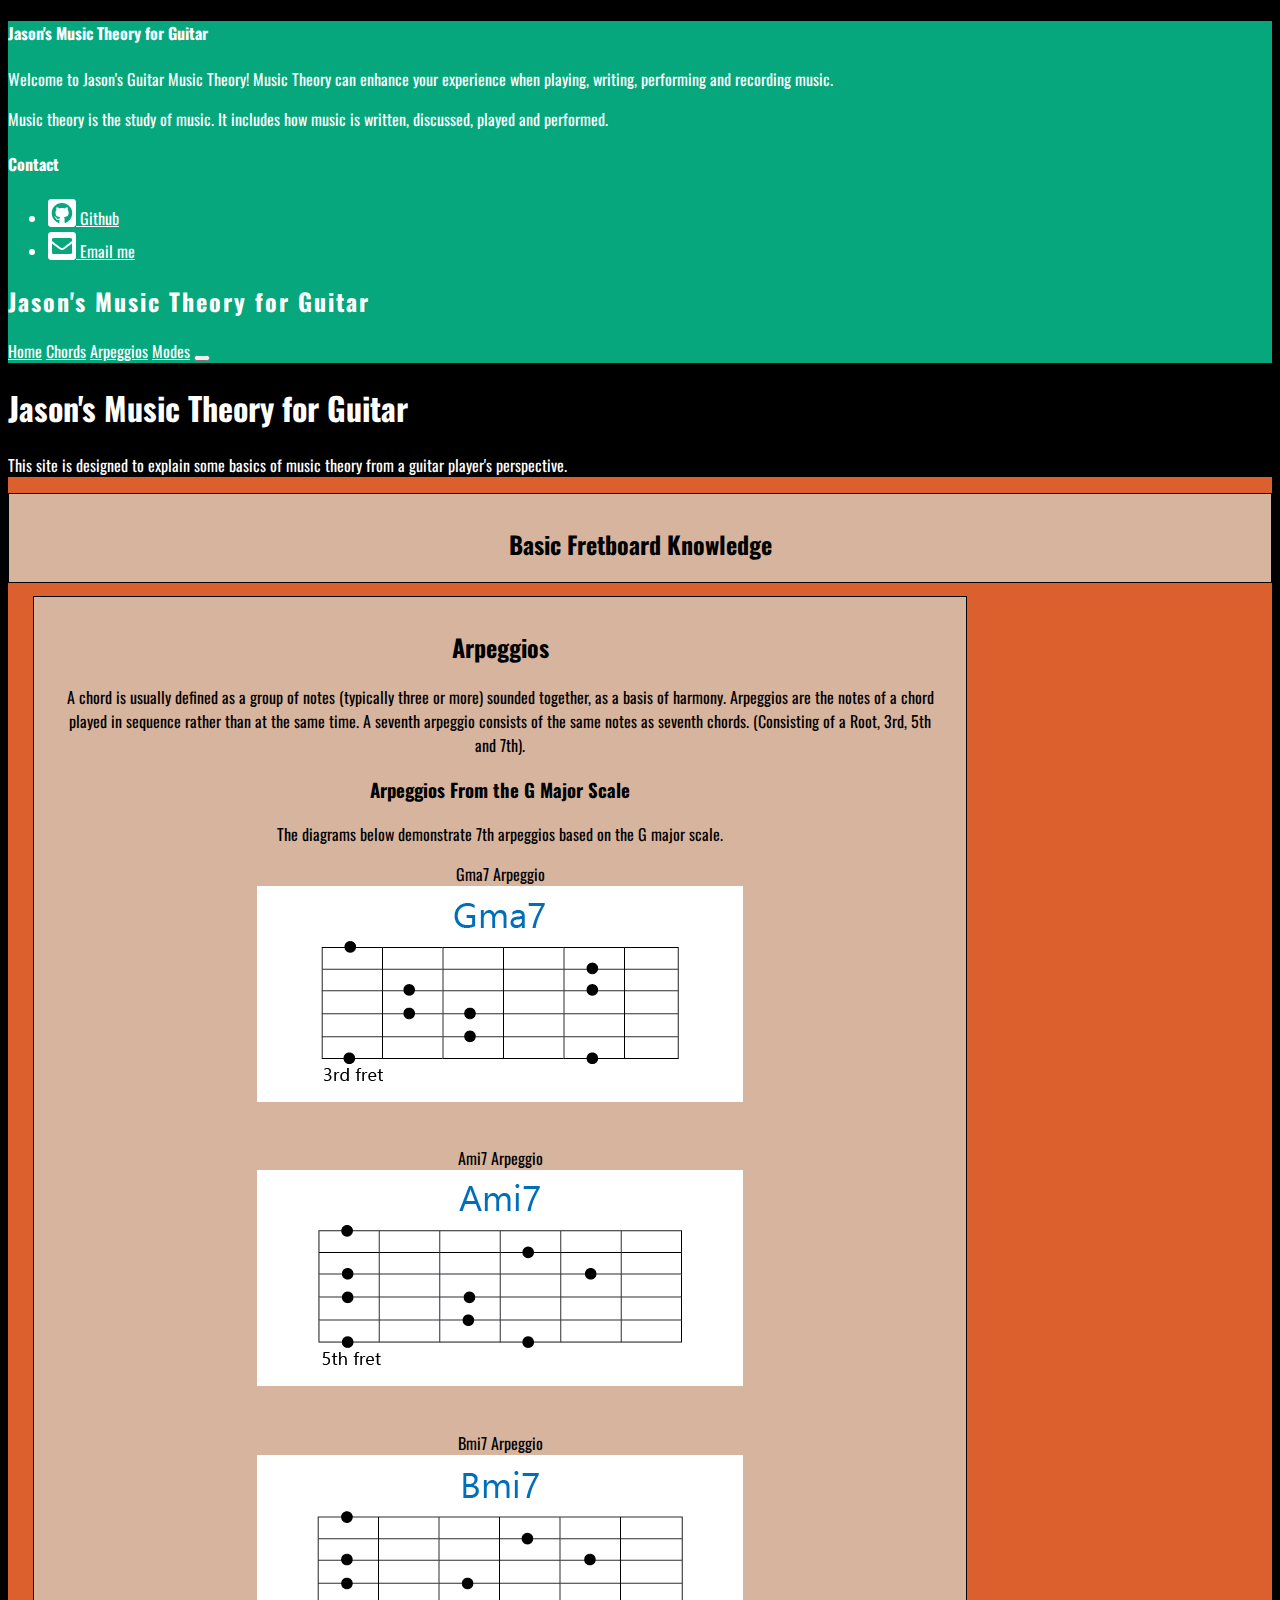
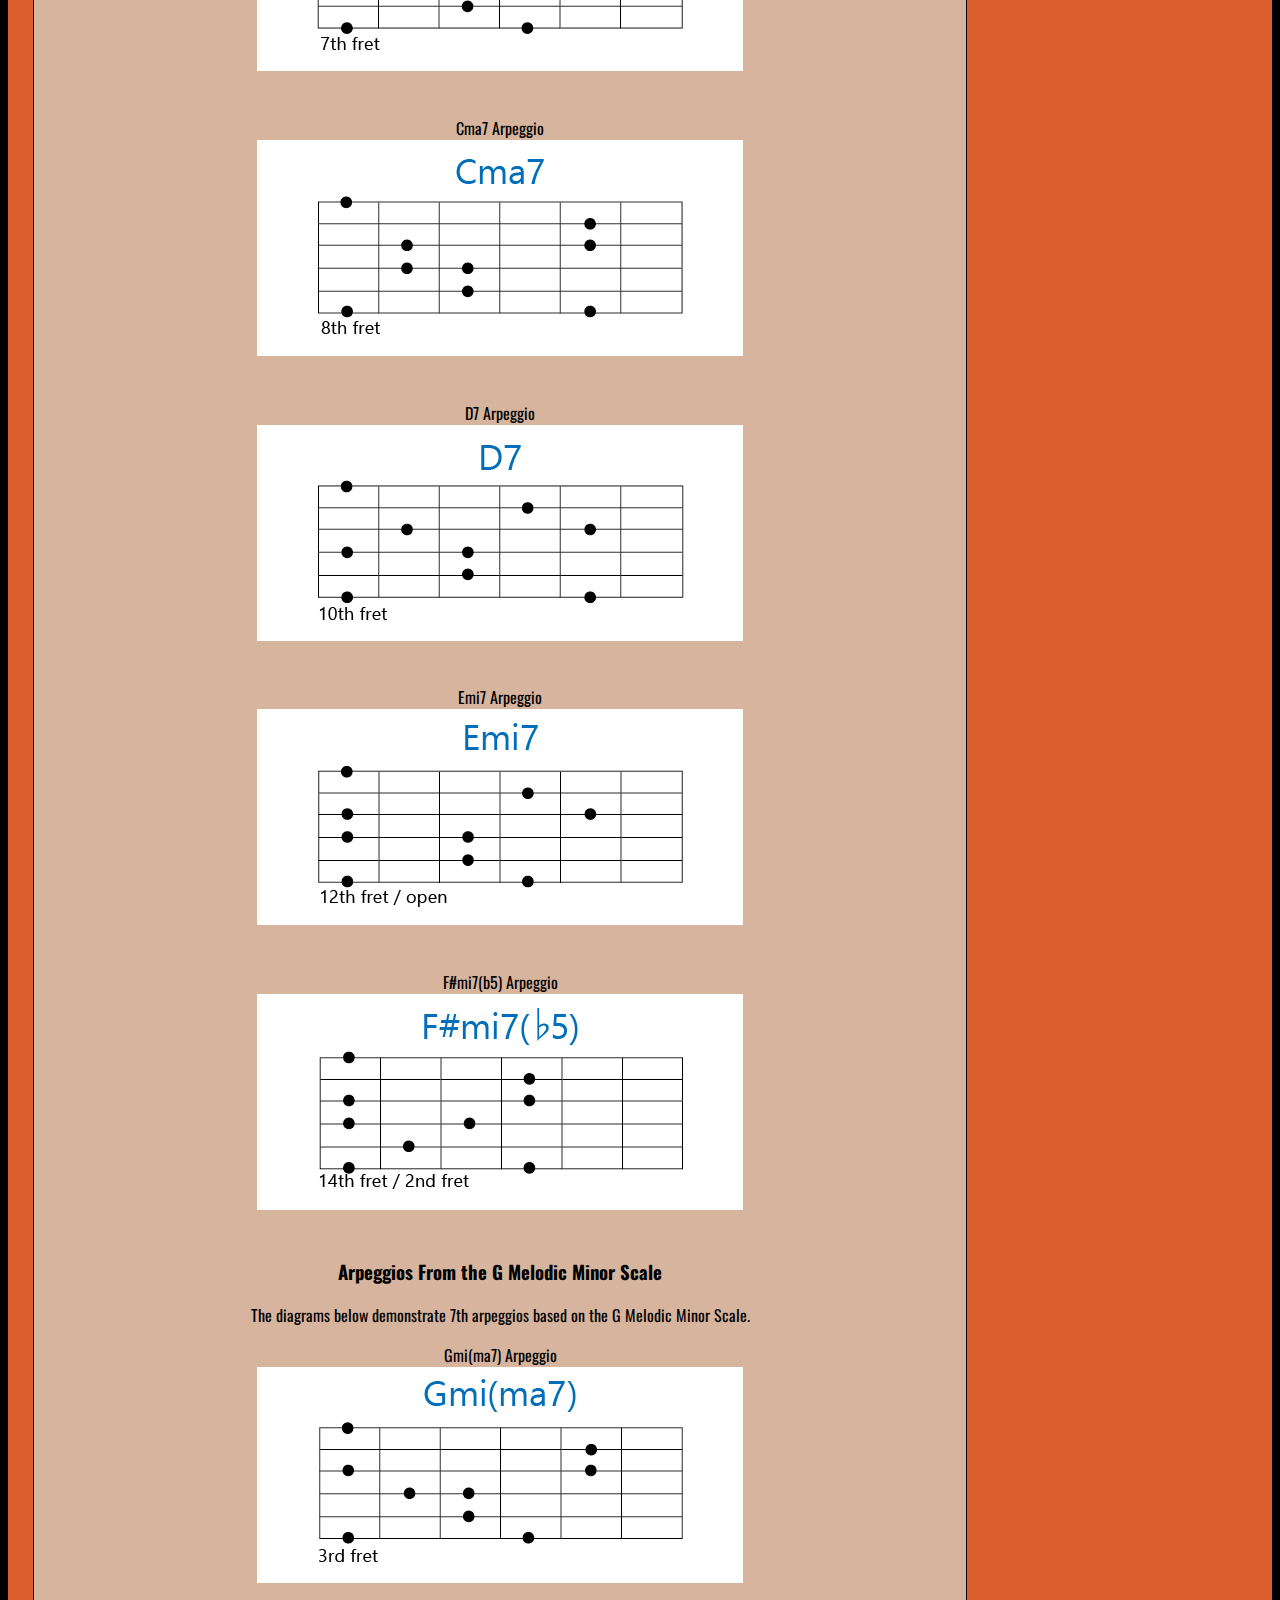
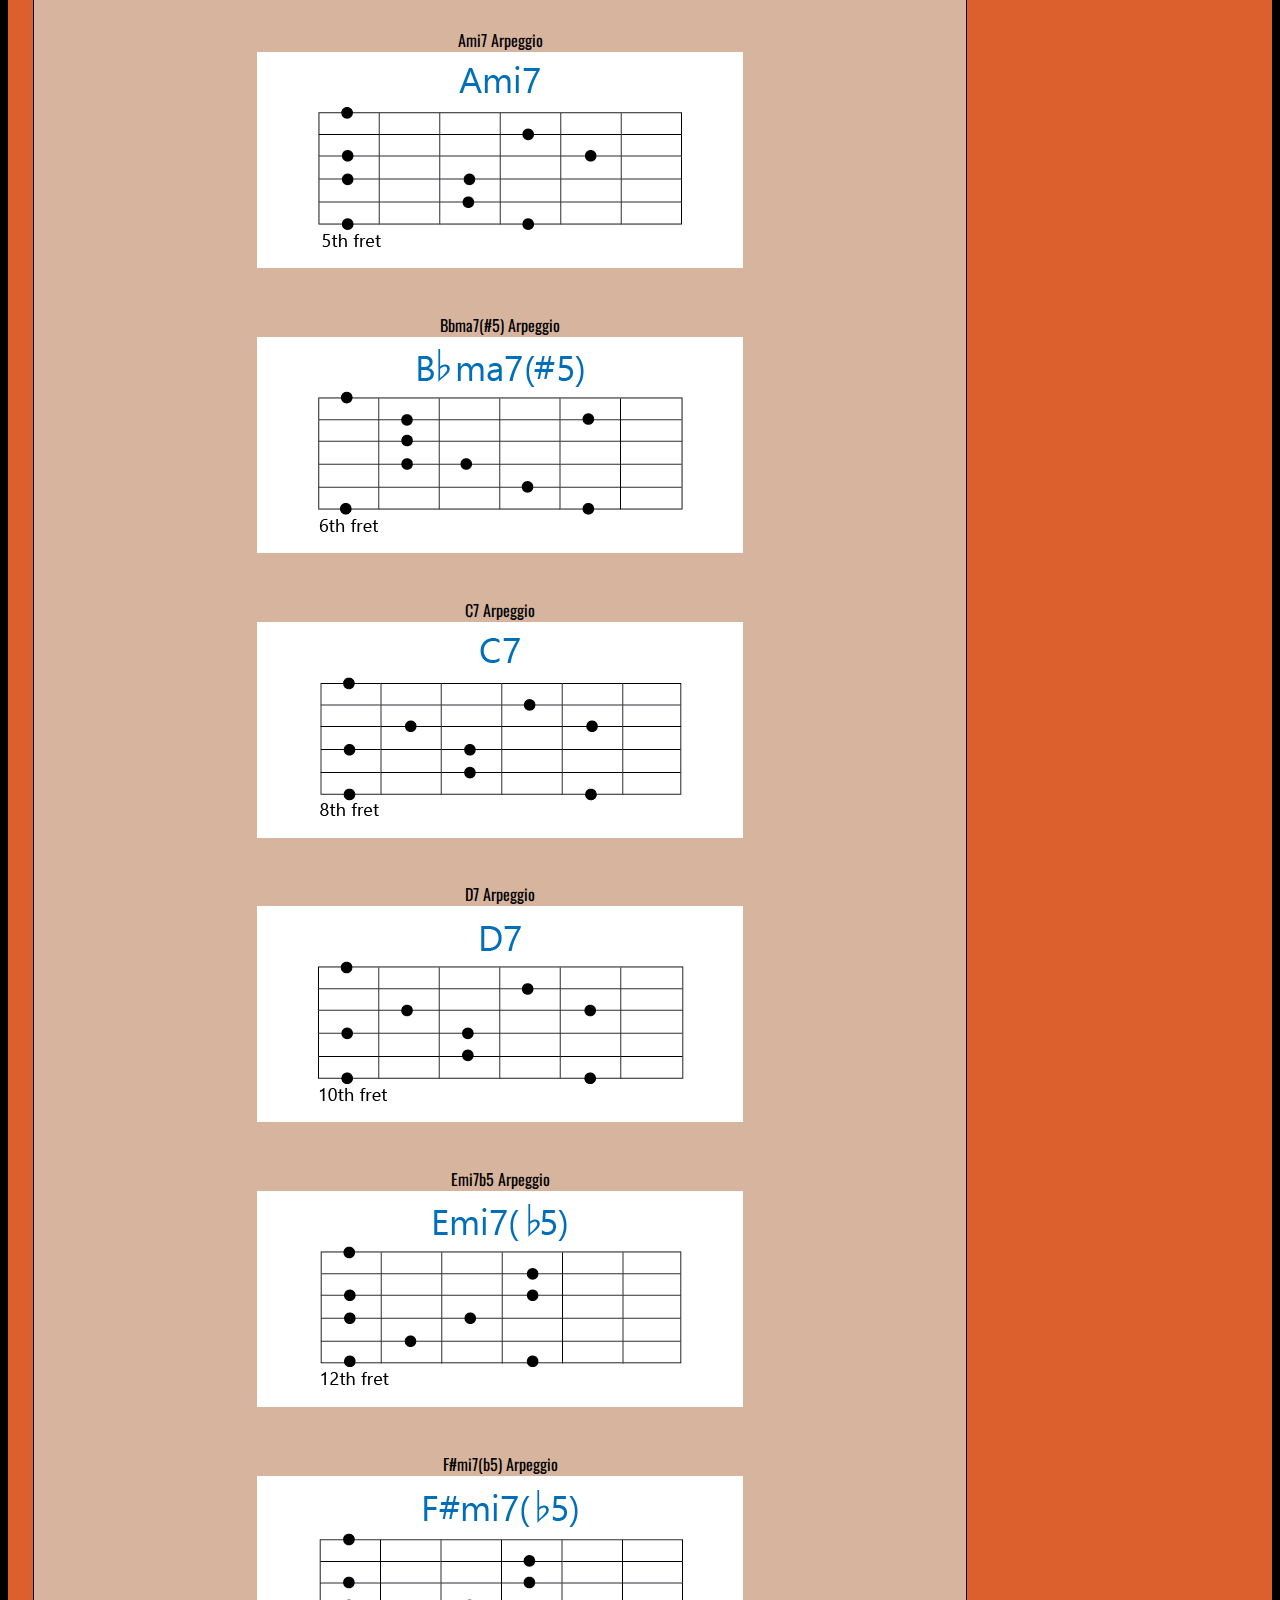
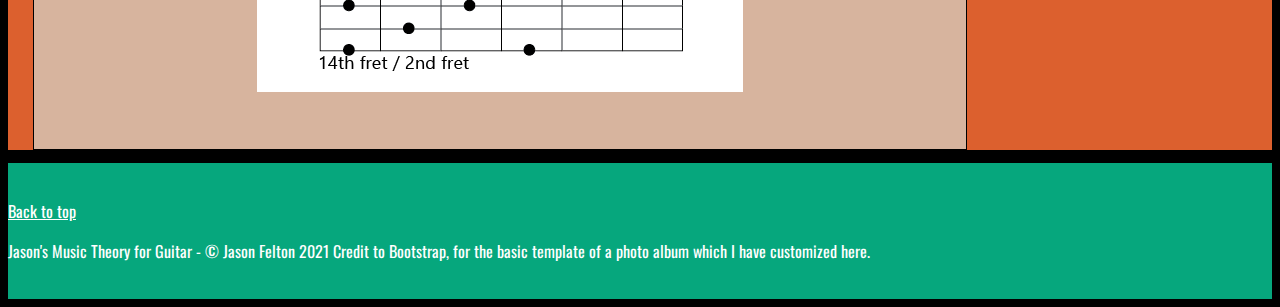
==== arpeggios.html @ 68e3da78 "Add files via upload" ====
<!DOCTYPE html>
<html lang="en">
<head>
    <meta charset="UTF-8">
    <meta http-equiv="X-UA-Compatible" content="IE=edge">
    <meta name="viewport" content="width=device-width, initial-scale=1.0">
    <title>Jason's Music Theory for Guitar - Arpeggios</title>
        <!-- CSS only -->
    <link href="https://cdn.jsdelivr.net/npm/bootstrap@5.0.0-beta2/dist/css/bootstrap.min.css" rel="stylesheet" integrity="sha384-BmbxuPwQa2lc/FVzBcNJ7UAyJxM6wuqIj61tLrc4wSX0szH/Ev+nYRRuWlolflfl" crossorigin="anonymous">
    <!-- JavaScript Bundle with Popper -->
    <script src="https://cdn.jsdelivr.net/npm/bootstrap@5.0.0-beta2/dist/js/bootstrap.bundle.min.js" integrity="sha384-b5kHyXgcpbZJO/tY9Ul7kGkf1S0CWuKcCD38l8YkeH8z8QjE0GmW1gYU5S9FOnJ0" crossorigin="anonymous"></script>
    <link href="https://fonts.googleapis.com/css2?family=Oswald&display=swap" rel="stylesheet">
    <link rel="stylesheet" href="css/all.css">
    <script defer src="js/all.js"></script>
    <link rel="stylesheet" href="css/style.css">
</head>
<body>
    <header>
        <div class="collapse " id="navbarHeader">
            <div class="container">
              <div class="row">
                <div class="col-sm-8 col-md-7 py-4">
                  <h4 class="text-white">Jason's Music Theory for Guitar</h4>
                  <p>Welcome to Jason's Guitar Music Theory! Music Theory can enhance your experience when playing, writing, performing and recording music.</p>
                  <p>Music theory is the study of music. It includes how music is written, discussed, played and performed.</p>
                </div>
                <div class="col-sm-4 offset-md-1 py-4">
                  <h4 class="text-white">Contact</h4>
                  <ul class="list-unstyled">
                    <li><a href="https://github.com/jasonfelton7" class="text-white" target="_blank"><i class="fab fa-github-square fa-2x"></i>  Github </a></li>
                    <li><a href="mailto:EmailAddress@XYZ.com" class="text-white"><i class="fas fa-envelope-square fa-2x"></i>  Email me</a></li>
                  </ul>
                </div>
              </div>
            </div>
          </div>
          <div class="navbar navbar-dark shadow-sm">
            <div class="container">
              <h2><strong>Jason's Music Theory for Guitar</strong></h2>
              <a href="index.html">Home</a>
              <a href="chords.html">Chords</a>
              <a href="arpeggios.html">Arpeggios</a>
              <a href="modes.html">Modes</a>
              <button class="navbar-toggler" type="button" data-bs-toggle="collapse" data-bs-target="#navbarHeader" aria-controls="navbarHeader" aria-expanded="false" aria-label="Toggle navigation">
              <span class="navbar-toggler-icon"></span>
              </button>
            </div>
          </div>
    </header>
    <main>
        <section class="py-5 text-center center-heading">
          <div>
            <h1 class="fw-light">Jason's Music Theory for Guitar</h1>
            <p class="lead text-muted">This site is designed to explain some basics of music theory from a guitar player's perspective.</p>
          </div>
        </section>
        <div class="row">
        <section id="fretboard-knowledge" class="col-lg-3 col-md-8 mx-auto">
            <h2>Basic Fretboard Knowledge</h2>
        </section>
        <section id="main-content" class="col-lg-9 col-md-6 mx-auto">
            <h2 class="page-heading">Arpeggios</h2>
            <p>A chord is usually defined as a group of notes (typically three or more) sounded together, as a basis of harmony. Arpeggios are the notes of a chord played in sequence rather than at the same time. A seventh arpeggio consists of the same notes as seventh chords. (Consisting of a Root, 3rd, 5th and 7th).</p>
            <h3>Arpeggios From the G Major Scale</h3>
            <p>The diagrams below demonstrate 7th arpeggios based on the G major scale.</p>
            <div class="row">
                <figure class="col-lg-4 col-md-6 mx-auto">
                    <figcaption>Gma7 Arpeggio</figcaption>
                    <img src="images/Gma7-Arp.png" alt="Gma7 Arpeggio Diagram" title="Gma7 Arpeggio">
                </figure>
                <figure class="col-lg-4 col-md-6 mx-auto">
                    <figcaption>Ami7 Arpeggio</figcaption>
                    <img src="images/Ami7-Arp.png" alt="Ami7 Arpeggio Diagram" title="Ami7 Arpeggio">
                </figure> 
                <figure class="col-lg-4 col-md-6 mx-auto"> 
                    <figcaption>Bmi7 Arpeggio</figcaption>
                    <img src="images/Bmi7-Arp.png" alt="Bmi7 Arpeggio Diagram" title="Bmi7 Arpeggio">
                </figure> 

                <figure class="col-lg-4 col-md-6 mx-auto">
                    <figcaption>Cma7 Arpeggio</figcaption>
                    <img src="images/Cma7-Arp.png" alt="Cma7 Arpeggio Diagram" title="Cma7 Arpeggio">
                </figure>
                <figure class="col-lg-4 col-md-6 mx-auto">
                    <figcaption>D7 Arpeggio</figcaption>
                    <img src="images/D7-Arp.png" alt="D7 Arpeggio Diagram" title="D7 Arpeggio">
                </figure> 
                <figure class="col-lg-4 col-md-6 mx-auto"> 
                    <figcaption>Emi7 Arpeggio</figcaption>
                    <img src="images/Emi7-Arp.png" alt="Emi7 Arpeggio Diagram" title="Emi7 Arpeggio">
                </figure> 

                <figure class="col-lg-4 col-md-6 mx-auto">
                    <figcaption>F#mi7(b5) Arpeggio</figcaption>
                    <img src="images/Fsharpmi7b5-Arp.png" alt="F#mi7(b5) Arpeggio Diagram" title="F#mi7(b5) Arpeggio">
                </figure>

            <h3>Arpeggios From the G Melodic Minor Scale</h3>
            <p>The diagrams below demonstrate 7th arpeggios based on the G Melodic Minor Scale.</p>

                <figure class="col-lg-4 col-md-6 mx-auto">
                    <figcaption>Gmi(ma7) Arpeggio</figcaption>
                    <img src="images/Gmima7-Arp.png" alt="Gmi(ma7) Arpeggio Diagram" title="Gmi(ma7) Arpeggio">
                </figure>
                <figure class="col-lg-4 col-md-6 mx-auto">
                    <figcaption>Ami7 Arpeggio</figcaption>
                    <img src="images/Ami7-Arp.png" alt="Ami7 Arpeggio Diagram" title="Ami7 Arpeggio">
                </figure> 
                <figure class="col-lg-4 col-md-6 mx-auto"> 
                    <figcaption>Bbma7(#5) Arpeggio</figcaption>
                    <img src="images/Bbma7sharp5.png" alt="Bbma7(#5)Arpeggio Diagram" title="Bbma7(#5) Arpeggio">
                </figure> 

                <figure class="col-lg-4 col-md-6 mx-auto">
                    <figcaption>C7 Arpeggio</figcaption>
                    <img src="images/C7-Arp.png" alt="C7 Arpeggio Diagram" title="C7 Arpeggio">
                </figure>
                <figure class="col-lg-4 col-md-6 mx-auto">
                    <figcaption>D7 Arpeggio</figcaption>
                    <img src="images/D7-Arp.png" alt="D7 Arpeggio Diagram" title="D7 Arpeggio">
                </figure> 
                <figure class="col-lg-4 col-md-6 mx-auto"> 
                    <figcaption>Emi7b5 Arpeggio</figcaption>
                    <img src="images/Emi7b5-Arp.png" alt="Emi7b5 Arpeggio Diagram" title="Emi7b5 Arpeggio">
                </figure> 

                <figure class="col-lg-4 col-md-6 mx-auto">
                    <figcaption>F#mi7(b5) Arpeggio</figcaption>
                    <img src="images/Fsharpmi7b5-Arp.png" alt="F#mi7(b5) Arpeggio Diagram" title="F#mi7(b5) Arpeggio">
                </figure>
            </div>
      </section>
    </div>
    </main>
    <footer>
        <div class="container">
            <p class="float-end mb-1">
              <a href="#">Back to top</a>
            </p>
            <p class="mb-1">Jason's Music Theory for Guitar - &#169; Jason Felton 2021 Credit to Bootstrap, for the basic template of a photo album which I have customized here.</p>
          </div>
    </footer>
    <script src="/docs/5.0/dist/js/bootstrap.bundle.min.js" integrity="sha384-b5kHyXgcpbZJO/tY9Ul7kGkf1S0CWuKcCD38l8YkeH8z8QjE0GmW1gYU5S9FOnJ0" crossorigin="anonymous"></script>
</body>
</html>
---- css/style.css ----
body {
    background-color: black;
    color: white;
    font-family: 'Oswald', sans-serif;
    /* display: flex; */
    flex-direction: column;
    min-height: 100vh;
}

.container h2 {
    letter-spacing: 2px;
}

a {
    color: white;
}

header {
    background-color: #06A77D;
}

navbar-dark {
    background-color: olivedrab;
}

.center-heading {
    background-color: black;
}

.page-heading {
    text-align: center;
    color: black;
}

 #fretboard-knowledge {
    border: 1px solid black;
    background-color: #D7B49E;
    color: black;
    text-align: center;
    margin-top: 1%;
    margin-bottom: 1%;
    padding-top: 1%;
}

#fretboard-knowledge img {

    margin-bottom: 3%;
    padding: 0 10px;
    max-width: 100%;

}

#main-content {

    text-align: center;
    width: 69%;
    background-color: #D7B49E;
    color: black;
    border: 1px solid black;
    margin-left: 2%;
    margin-top: 1%;
    margin-bottom: 1%;
    padding: 1% 30px;
}

#main-content img {
    margin-bottom: 3%;
    max-width: 100%;
}


figcaption {
    text-align: center;
}

.right-image {
    margin-left: 1%;
}

main {
    flex: 1;
    background-color: #DC602E;
}


footer {
    clear: both;
    background-color: #06A77D; 
    color: #ffffff;
    padding: 20px 0;
}
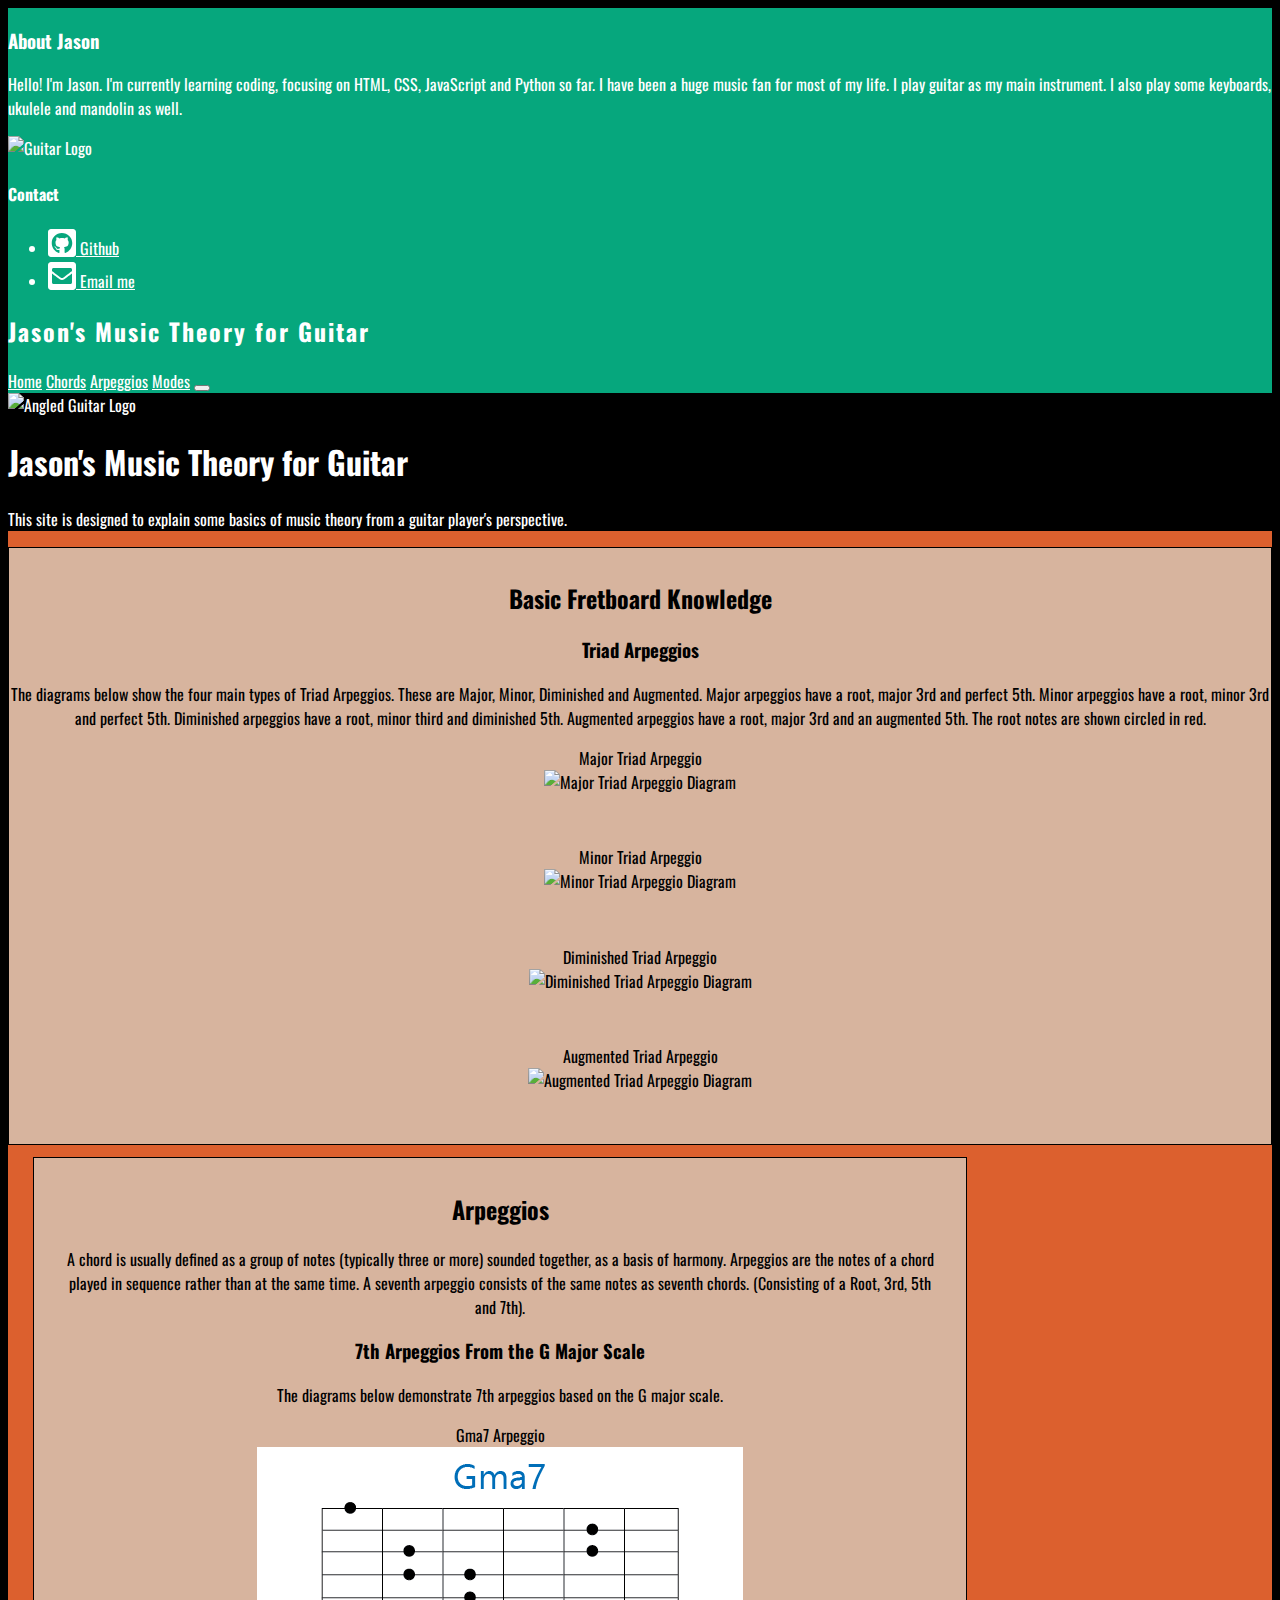
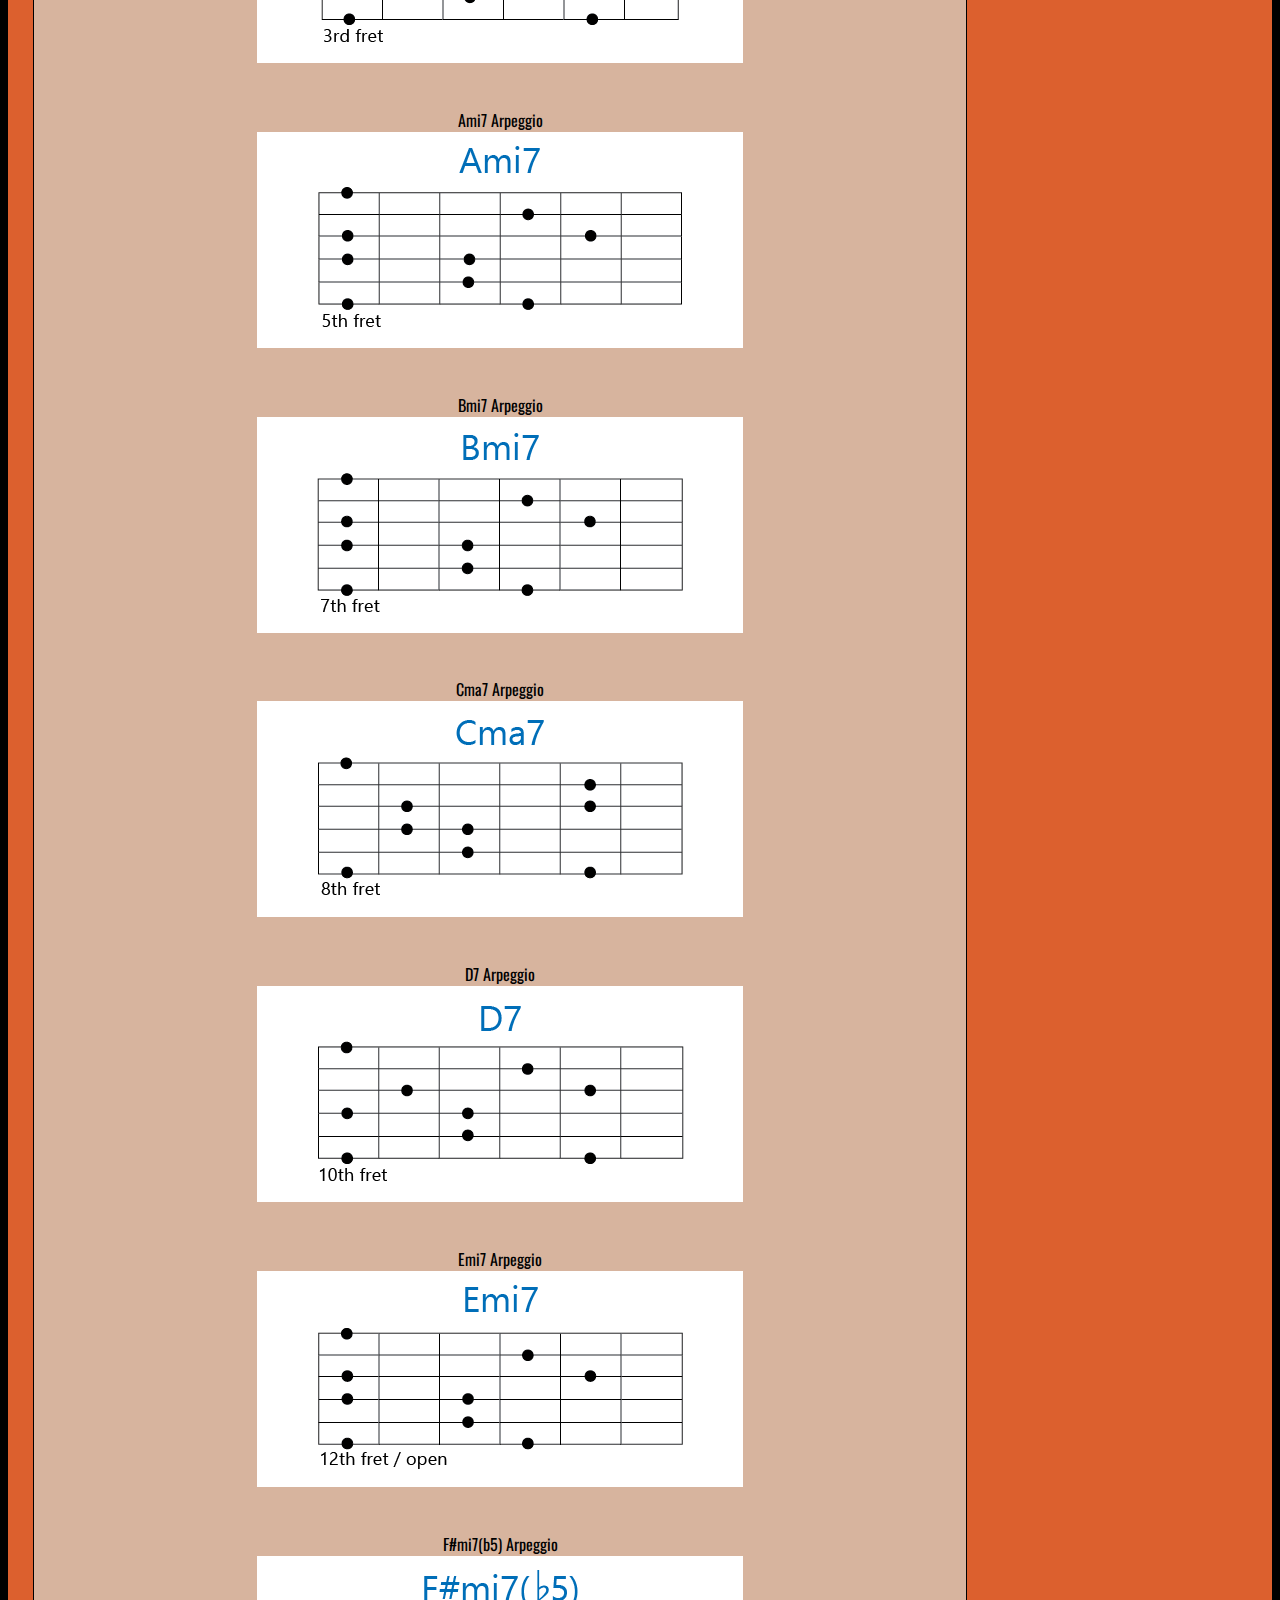
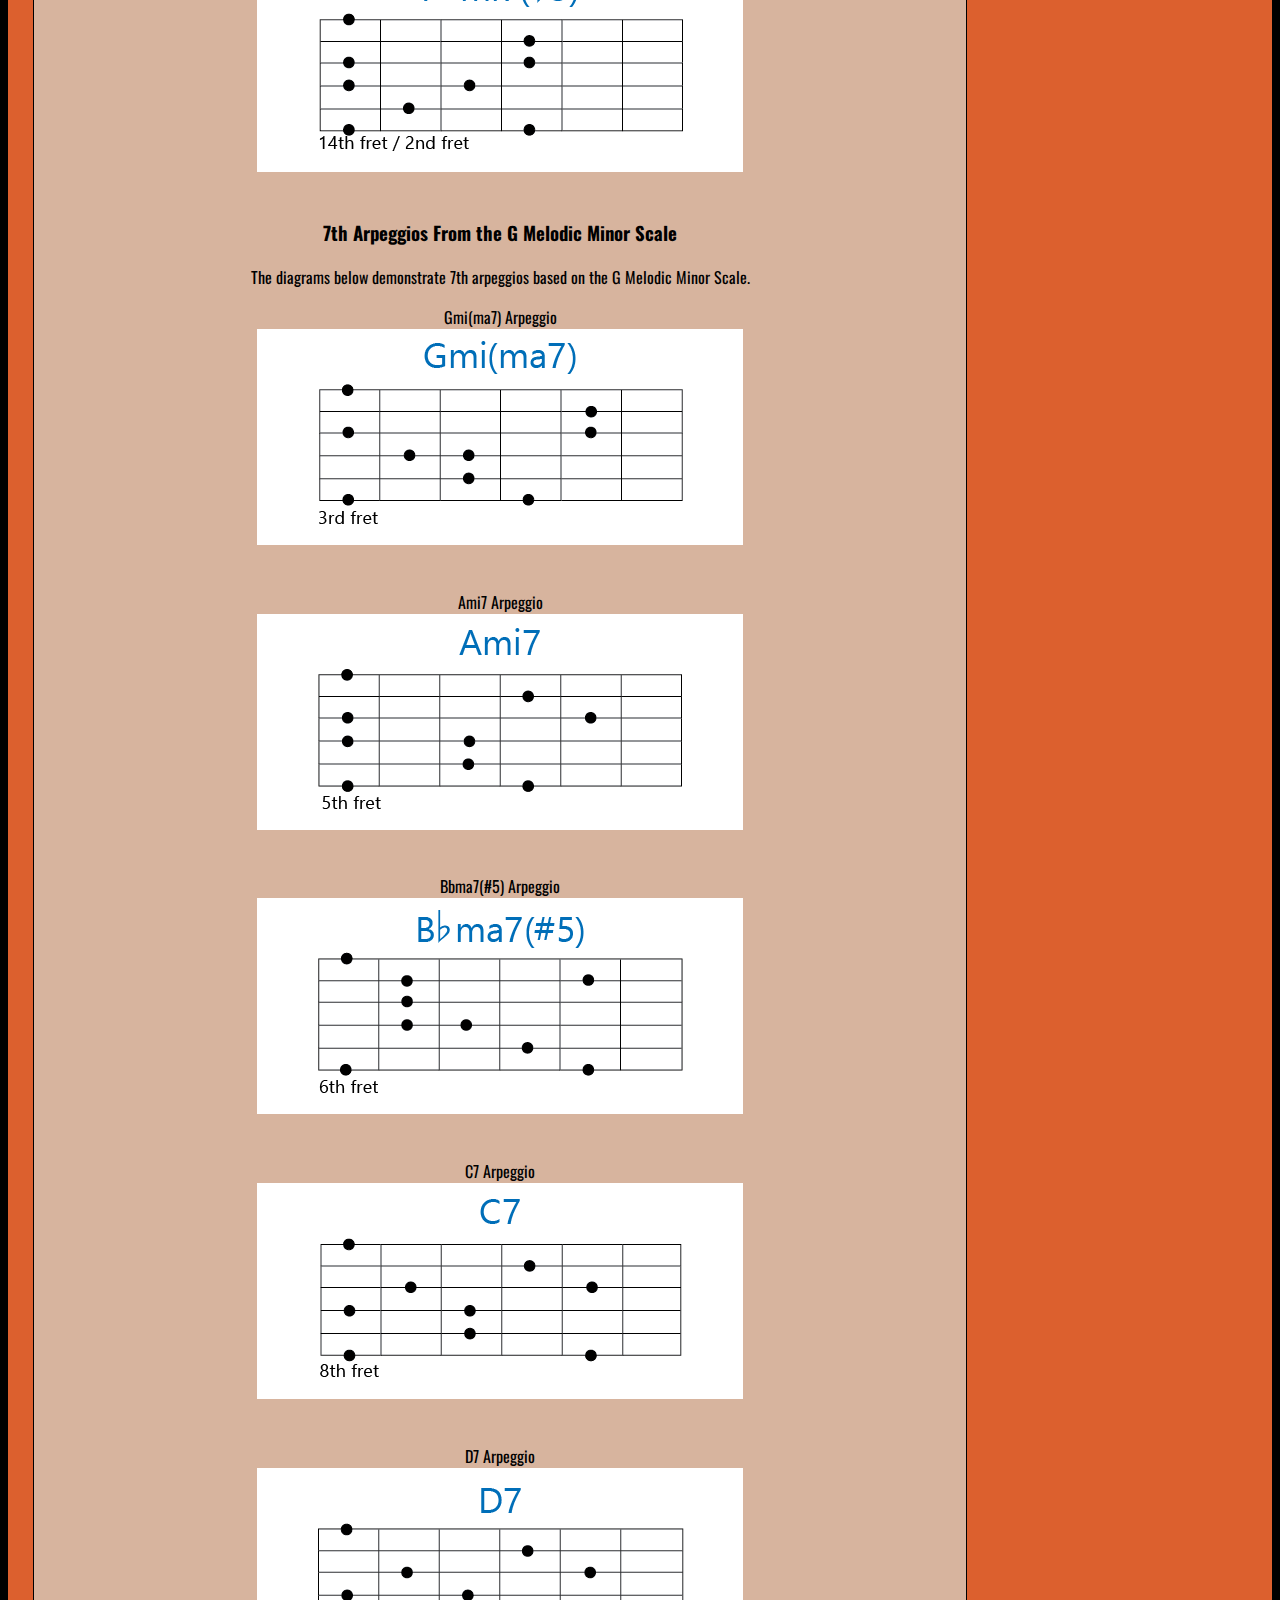
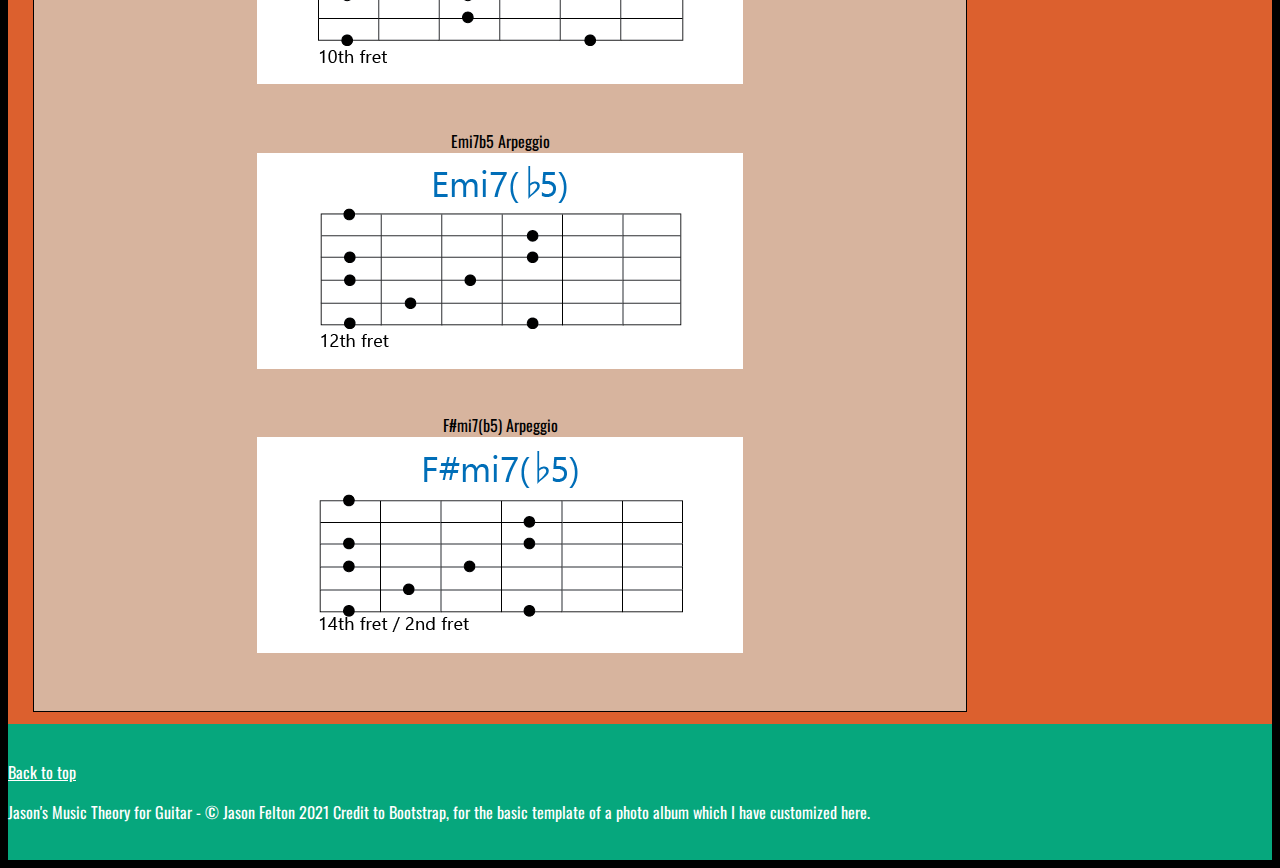
==== commit 20861f5f: "Latest Content Updates" ====
--- a/arpeggios.html
+++ b/arpeggios.html
@@ -20,9 +20,9 @@
             <div class="container">
               <div class="row">
                 <div class="col-sm-8 col-md-7 py-4">
-                  <h4 class="text-white">Jason's Music Theory for Guitar</h4>
-                  <p>Welcome to Jason's Guitar Music Theory! Music Theory can enhance your experience when playing, writing, performing and recording music.</p>
-                  <p>Music theory is the study of music. It includes how music is written, discussed, played and performed.</p>
+                    <h3>About Jason</h3>
+                    <p>Hello! I'm Jason. I'm currently learning coding, focusing on HTML, CSS, JavaScript and Python so far. I have been a huge music fan for most of my life. I play guitar as my main instrument. I also play some keyboards, ukulele and mandolin as well.</p>
+                  <img src="images/Guitar-Logo.png" alt="Guitar Logo" title="Guitar Logo">
                 </div>
                 <div class="col-sm-4 offset-md-1 py-4">
                   <h4 class="text-white">Contact</h4>
@@ -33,35 +33,54 @@
                 </div>
               </div>
             </div>
-          </div>
-          <div class="navbar navbar-dark shadow-sm">
+        </div>
+        <div class="navbar navbar-dark shadow-sm">
             <div class="container">
-              <h2><strong>Jason's Music Theory for Guitar</strong></h2>
-              <a href="index.html">Home</a>
-              <a href="chords.html">Chords</a>
-              <a href="arpeggios.html">Arpeggios</a>
-              <a href="modes.html">Modes</a>
-              <button class="navbar-toggler" type="button" data-bs-toggle="collapse" data-bs-target="#navbarHeader" aria-controls="navbarHeader" aria-expanded="false" aria-label="Toggle navigation">
-              <span class="navbar-toggler-icon"></span>
-              </button>
+                <h2><strong>Jason's Music Theory for Guitar</strong></h2>
+                <a href="index.html">Home</a>
+                <a href="chords.html">Chords</a>
+                <a href="arpeggios.html">Arpeggios</a>
+                <a href="modes.html">Modes</a>
+                <button class="navbar-toggler" type="button" data-bs-toggle="collapse" data-bs-target="#navbarHeader" aria-controls="navbarHeader" aria-expanded="false" aria-label="Toggle navigation">
+                <span class="navbar-toggler-icon"></span>
+                </button>
             </div>
-          </div>
+        </div>
     </header>
     <main>
         <section class="py-5 text-center center-heading">
-          <div>
-            <h1 class="fw-light">Jason's Music Theory for Guitar</h1>
-            <p class="lead text-muted">This site is designed to explain some basics of music theory from a guitar player's perspective.</p>
-          </div>
-        </section>
+            <div>
+              <img class="angled-guitar-logo" src="images/Inverted-Guitar-Logo.png" alt="Angled Guitar Logo" title="Angled Guitar Logo">
+              <h1 class="fw-light">Jason's Music Theory for Guitar</h1>
+              <p class="lead text-muted">This site is designed to explain some basics of music theory from a guitar player's perspective.</p>
+            </div>
+          </section>
         <div class="row">
         <section id="fretboard-knowledge" class="col-lg-3 col-md-8 mx-auto">
             <h2>Basic Fretboard Knowledge</h2>
+            <h3>Triad Arpeggios</h3>
+            <p>The diagrams below show the four main types of Triad Arpeggios. These are Major, Minor, Diminished and Augmented. Major arpeggios have a root, major 3rd and perfect 5th. Minor arpeggios have a root, minor 3rd and perfect 5th. Diminished arpeggios have a root, minor third and diminished 5th. Augmented arpeggios have a root, major 3rd and an augmented 5th. The root notes are shown circled in red.</p>
+            <figure>
+                <figcaption>Major Triad Arpeggio</figcaption>
+                <img src="images/Major-Triad-Arp.png" alt="Major Triad Arpeggio Diagram" title="Major Triad Arpeggio">
+            </figure>
+            <figure>
+                <figcaption>Minor Triad Arpeggio</figcaption>
+                <img src="images/Minor-Triad-Arp.png" alt="Minor Triad Arpeggio Diagram" title="Minor Triad Arpeggio">
+            </figure> 
+            <figure>
+                <figcaption>Diminished Triad Arpeggio</figcaption>
+                <img src="images/Diminished-Triad-Arp.png" alt="Diminished Triad Arpeggio Diagram" title="Diminished Triad Arpeggio">
+            </figure>
+            <figure>
+                <figcaption>Augmented Triad Arpeggio</figcaption>
+                <img src="images/Augmented-Triad-Arp.png" alt="Augmented Triad Arpeggio Diagram" title="Augmented Triad Arpeggio">
+            </figure> 
         </section>
         <section id="main-content" class="col-lg-9 col-md-6 mx-auto">
             <h2 class="page-heading">Arpeggios</h2>
             <p>A chord is usually defined as a group of notes (typically three or more) sounded together, as a basis of harmony. Arpeggios are the notes of a chord played in sequence rather than at the same time. A seventh arpeggio consists of the same notes as seventh chords. (Consisting of a Root, 3rd, 5th and 7th).</p>
-            <h3>Arpeggios From the G Major Scale</h3>
+            <h3>7th Arpeggios From the G Major Scale</h3>
             <p>The diagrams below demonstrate 7th arpeggios based on the G major scale.</p>
             <div class="row">
                 <figure class="col-lg-4 col-md-6 mx-auto">
@@ -95,7 +114,7 @@
                     <img src="images/Fsharpmi7b5-Arp.png" alt="F#mi7(b5) Arpeggio Diagram" title="F#mi7(b5) Arpeggio">
                 </figure>
 
-            <h3>Arpeggios From the G Melodic Minor Scale</h3>
+            <h3>7th Arpeggios From the G Melodic Minor Scale</h3>
             <p>The diagrams below demonstrate 7th arpeggios based on the G Melodic Minor Scale.</p>
 
                 <figure class="col-lg-4 col-md-6 mx-auto">
@@ -142,4 +161,4 @@
     </footer>
     <script src="/docs/5.0/dist/js/bootstrap.bundle.min.js" integrity="sha384-b5kHyXgcpbZJO/tY9Ul7kGkf1S0CWuKcCD38l8YkeH8z8QjE0GmW1gYU5S9FOnJ0" crossorigin="anonymous"></script>
 </body>
-</html>+</html>
--- a/css/style.css
+++ b/css/style.css
@@ -2,7 +2,7 @@
     background-color: black;
     color: white;
     font-family: 'Oswald', sans-serif;
-    /* display: flex; */
+    display: flex; /* had this commented out before. Not sure why - should help with sticky footer */
     flex-direction: column;
     min-height: 100vh;
 }
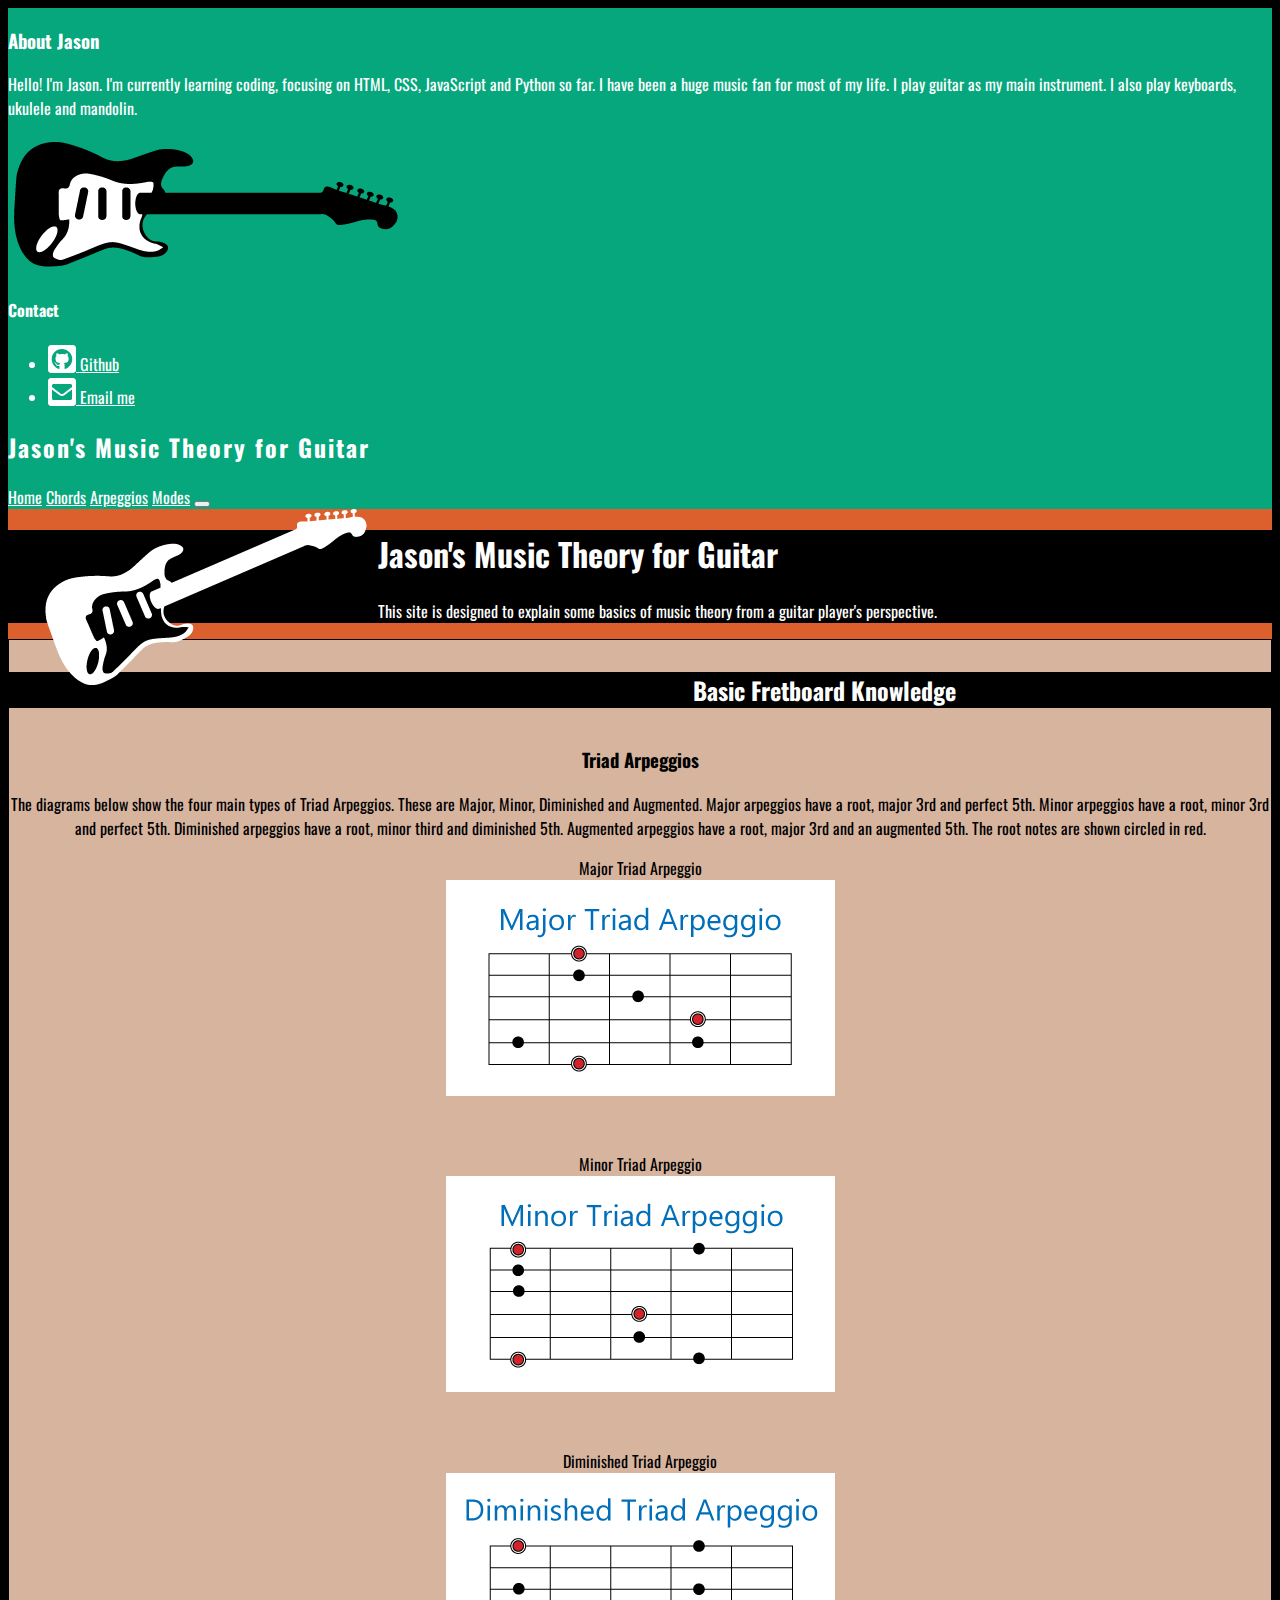
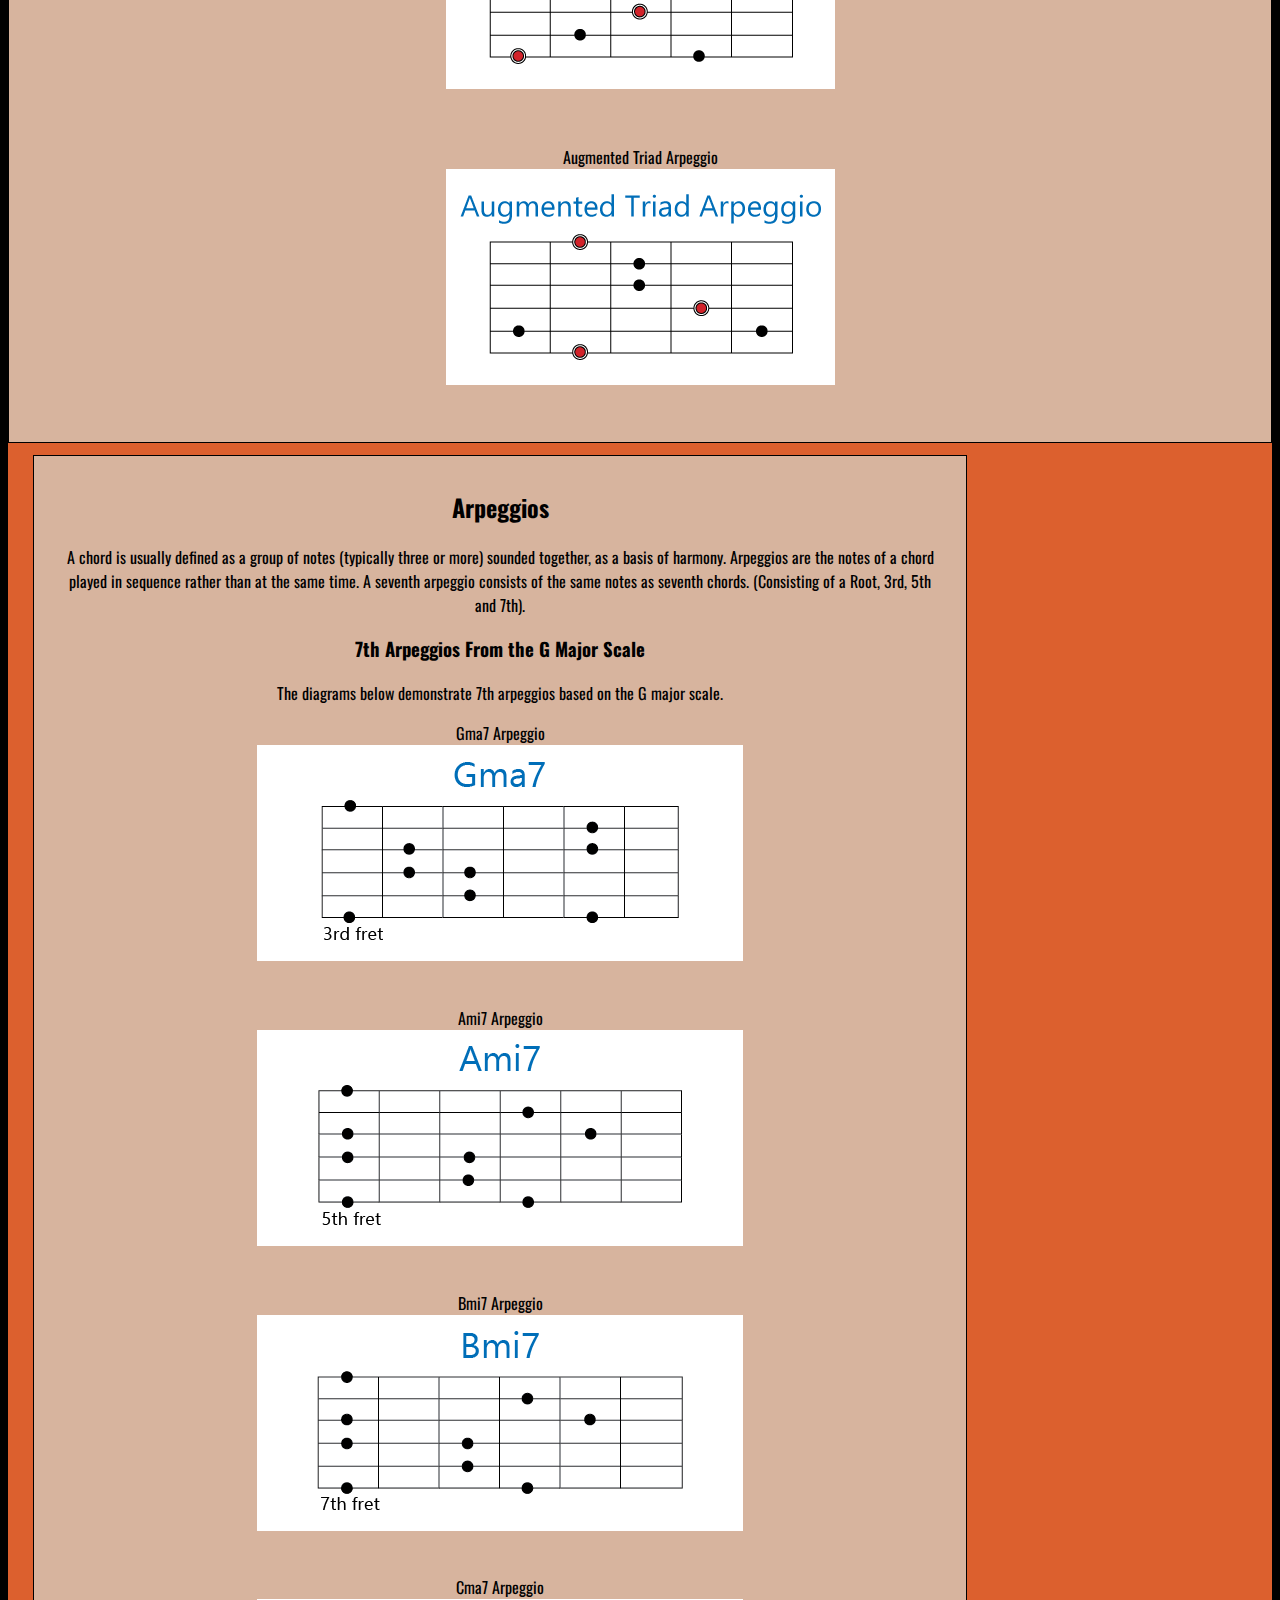
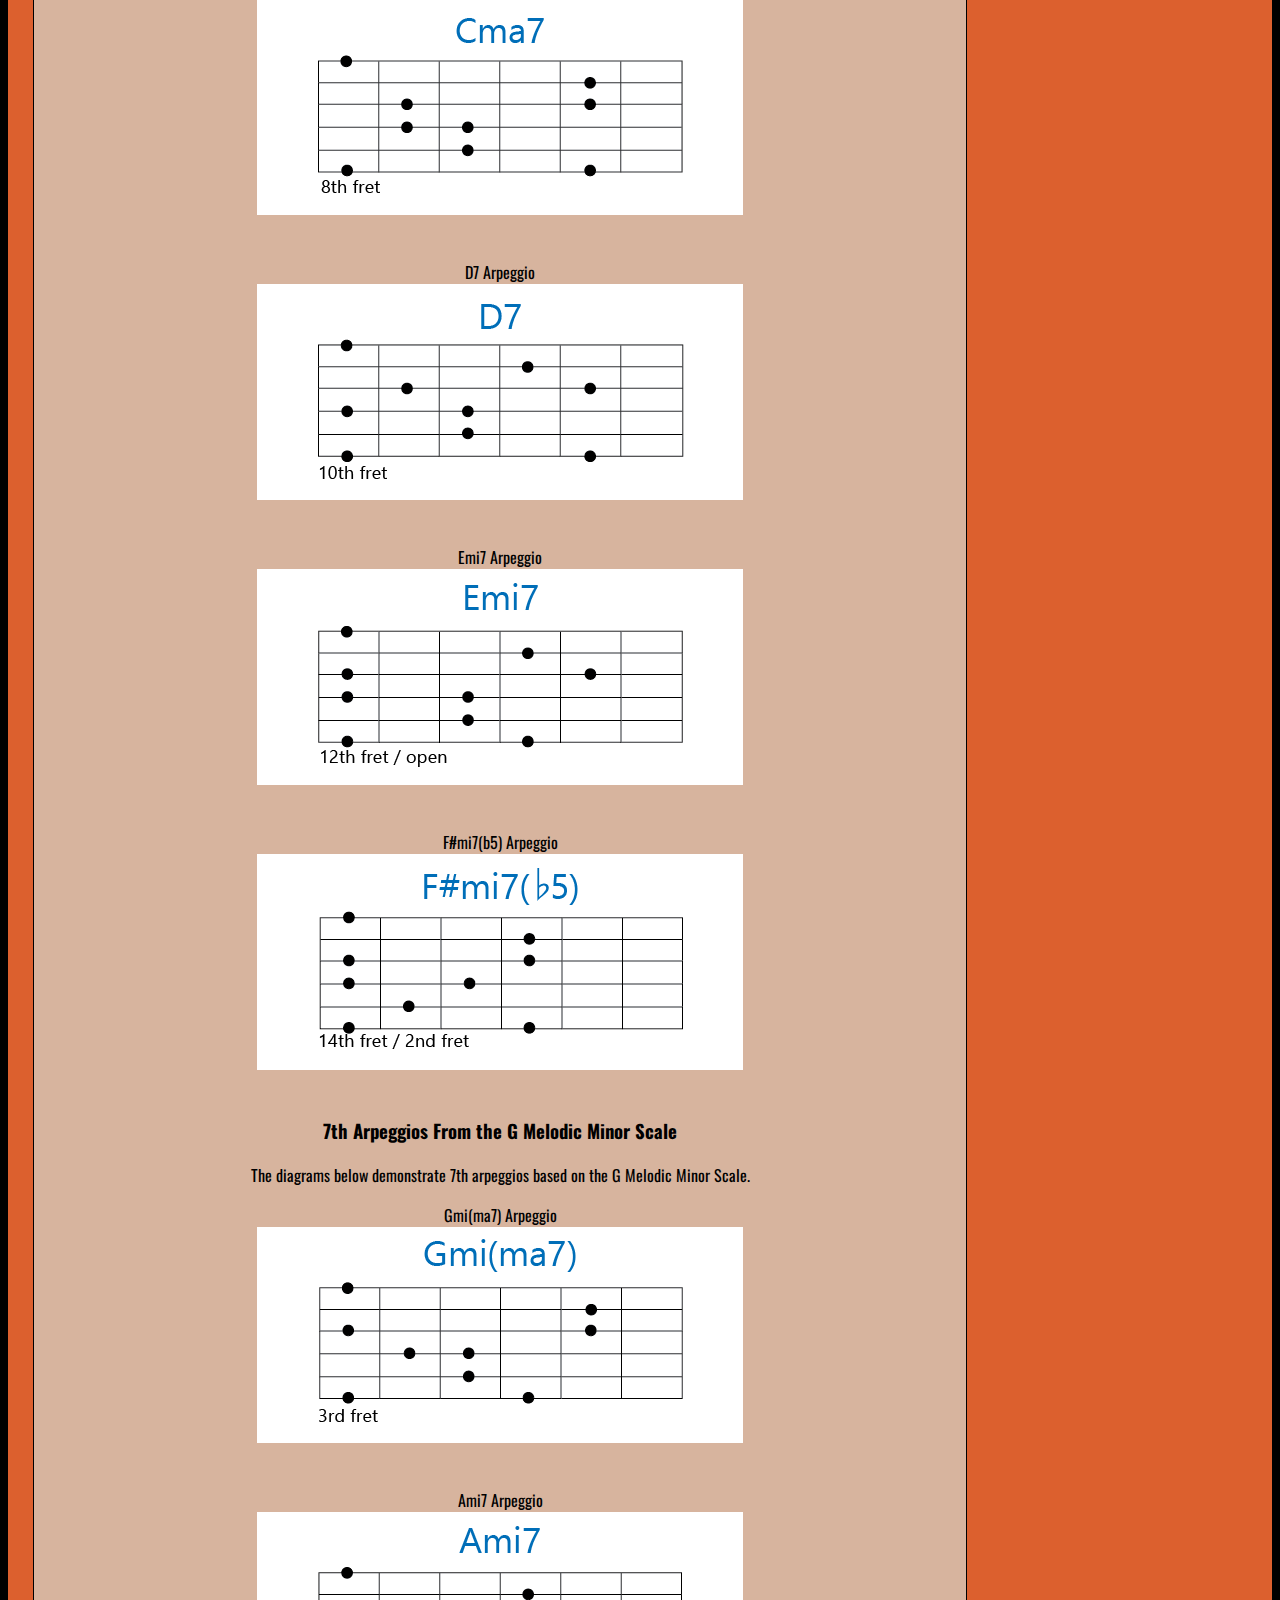
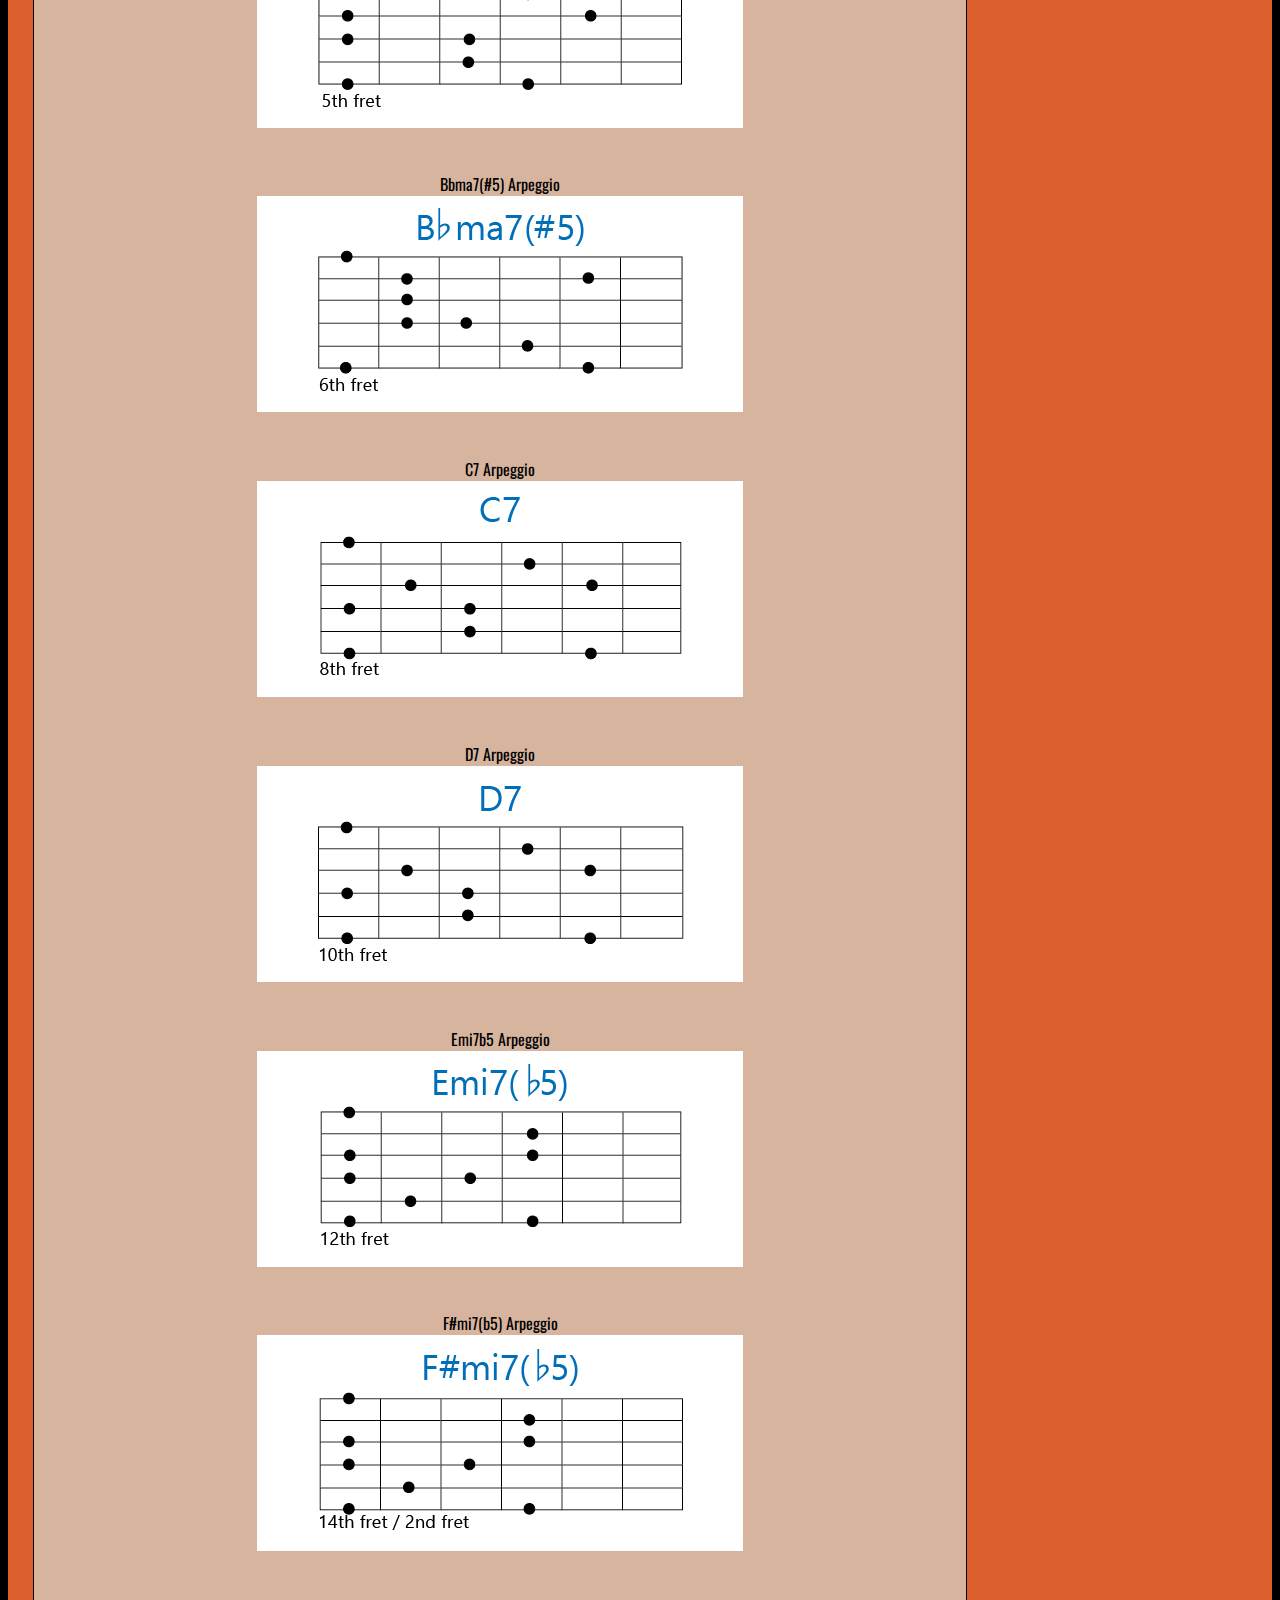
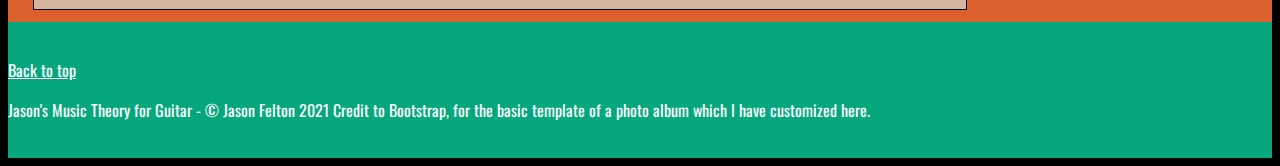
==== commit 03412220: "final? content update" ====
--- a/arpeggios.html
+++ b/arpeggios.html
@@ -21,7 +21,7 @@
               <div class="row">
                 <div class="col-sm-8 col-md-7 py-4">
                     <h3>About Jason</h3>
-                    <p>Hello! I'm Jason. I'm currently learning coding, focusing on HTML, CSS, JavaScript and Python so far. I have been a huge music fan for most of my life. I play guitar as my main instrument. I also play some keyboards, ukulele and mandolin as well.</p>
+                    <p>Hello! I'm Jason. I'm currently learning coding, focusing on HTML, CSS, JavaScript and Python so far. I have been a huge music fan for most of my life. I play guitar as my main instrument. I also play keyboards, ukulele and mandolin.</p>
                   <img src="images/Guitar-Logo.png" alt="Guitar Logo" title="Guitar Logo">
                 </div>
                 <div class="col-sm-4 offset-md-1 py-4">
--- a/css/style.css
+++ b/css/style.css
@@ -5,6 +5,7 @@
     display: flex; /* had this commented out before. Not sure why - should help with sticky footer */
     flex-direction: column;
     min-height: 100vh;
+    
 }
 
 .container h2 {
@@ -21,6 +22,12 @@
 
 navbar-dark {
     background-color: olivedrab;
+}
+
+.angled-guitar-logo {
+    margin-left: 2%;
+    margin-top: -2.5%;
+    float: left;
 }
 
 .center-heading {
@@ -42,6 +49,16 @@
     padding-top: 1%;
 }
 
+#fretboard-knowledge h2 {
+    background-color: black;
+    color: white;
+}
+
+#fretboard-knowledge h3 {
+    margin-top: 3%;
+
+}
+
 #fretboard-knowledge img {
 
     margin-bottom: 3%;
@@ -51,7 +68,6 @@
 }
 
 #main-content {
-
     text-align: center;
     width: 69%;
     background-color: #D7B49E;
@@ -73,10 +89,6 @@
     text-align: center;
 }
 
-.right-image {
-    margin-left: 1%;
-}
-
 main {
     flex: 1;
     background-color: #DC602E;
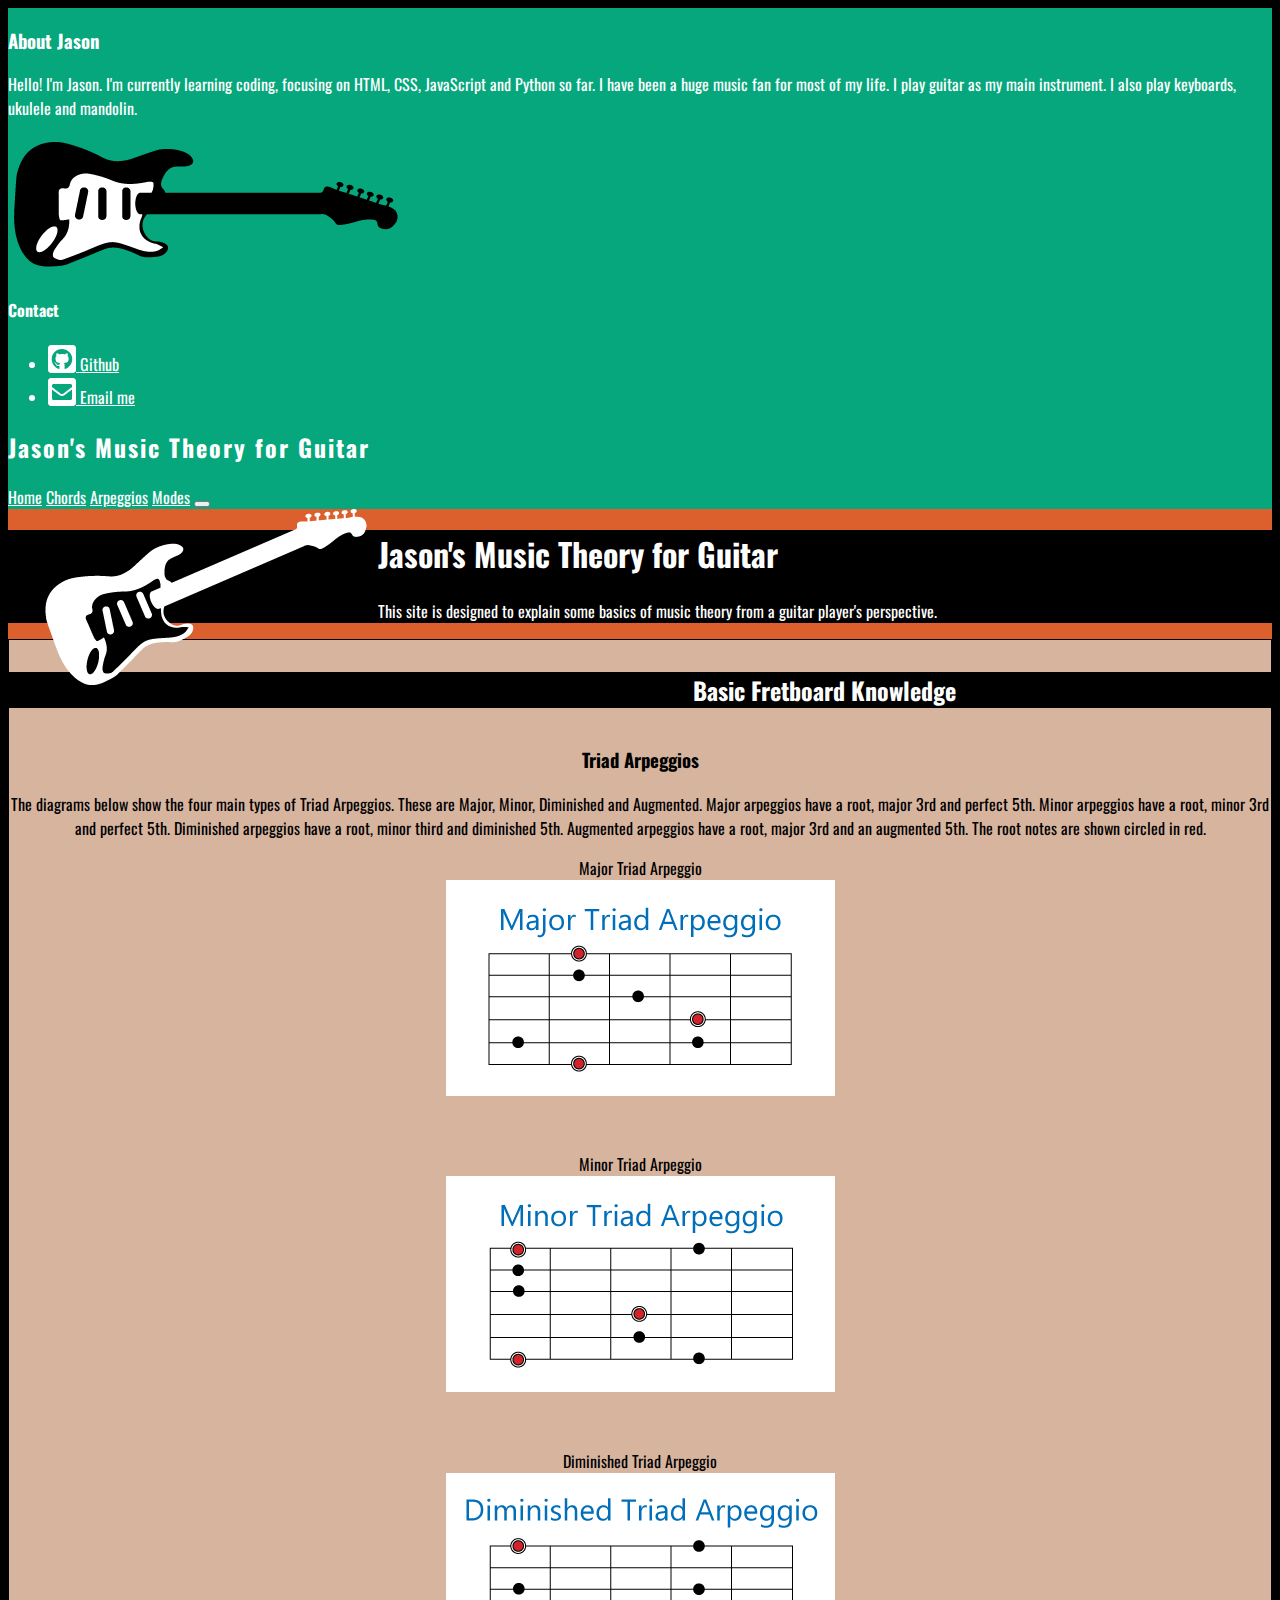
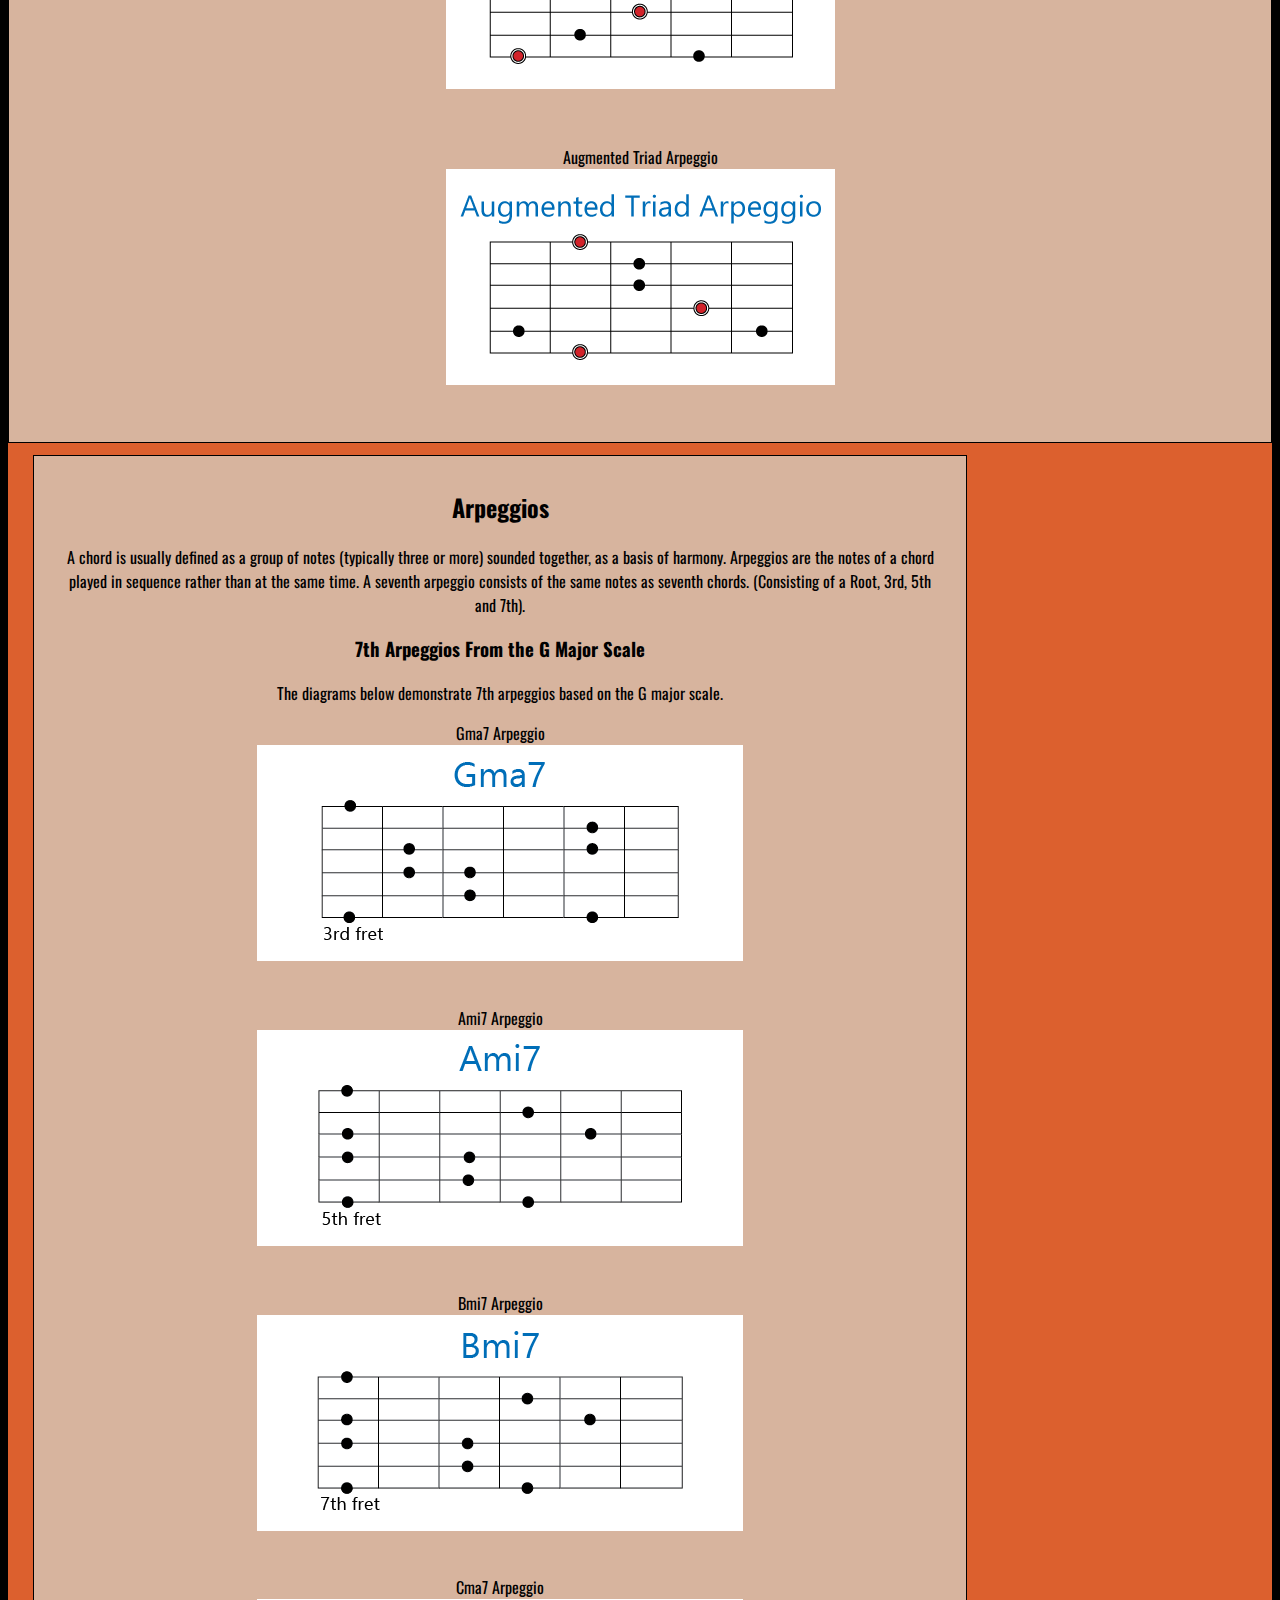
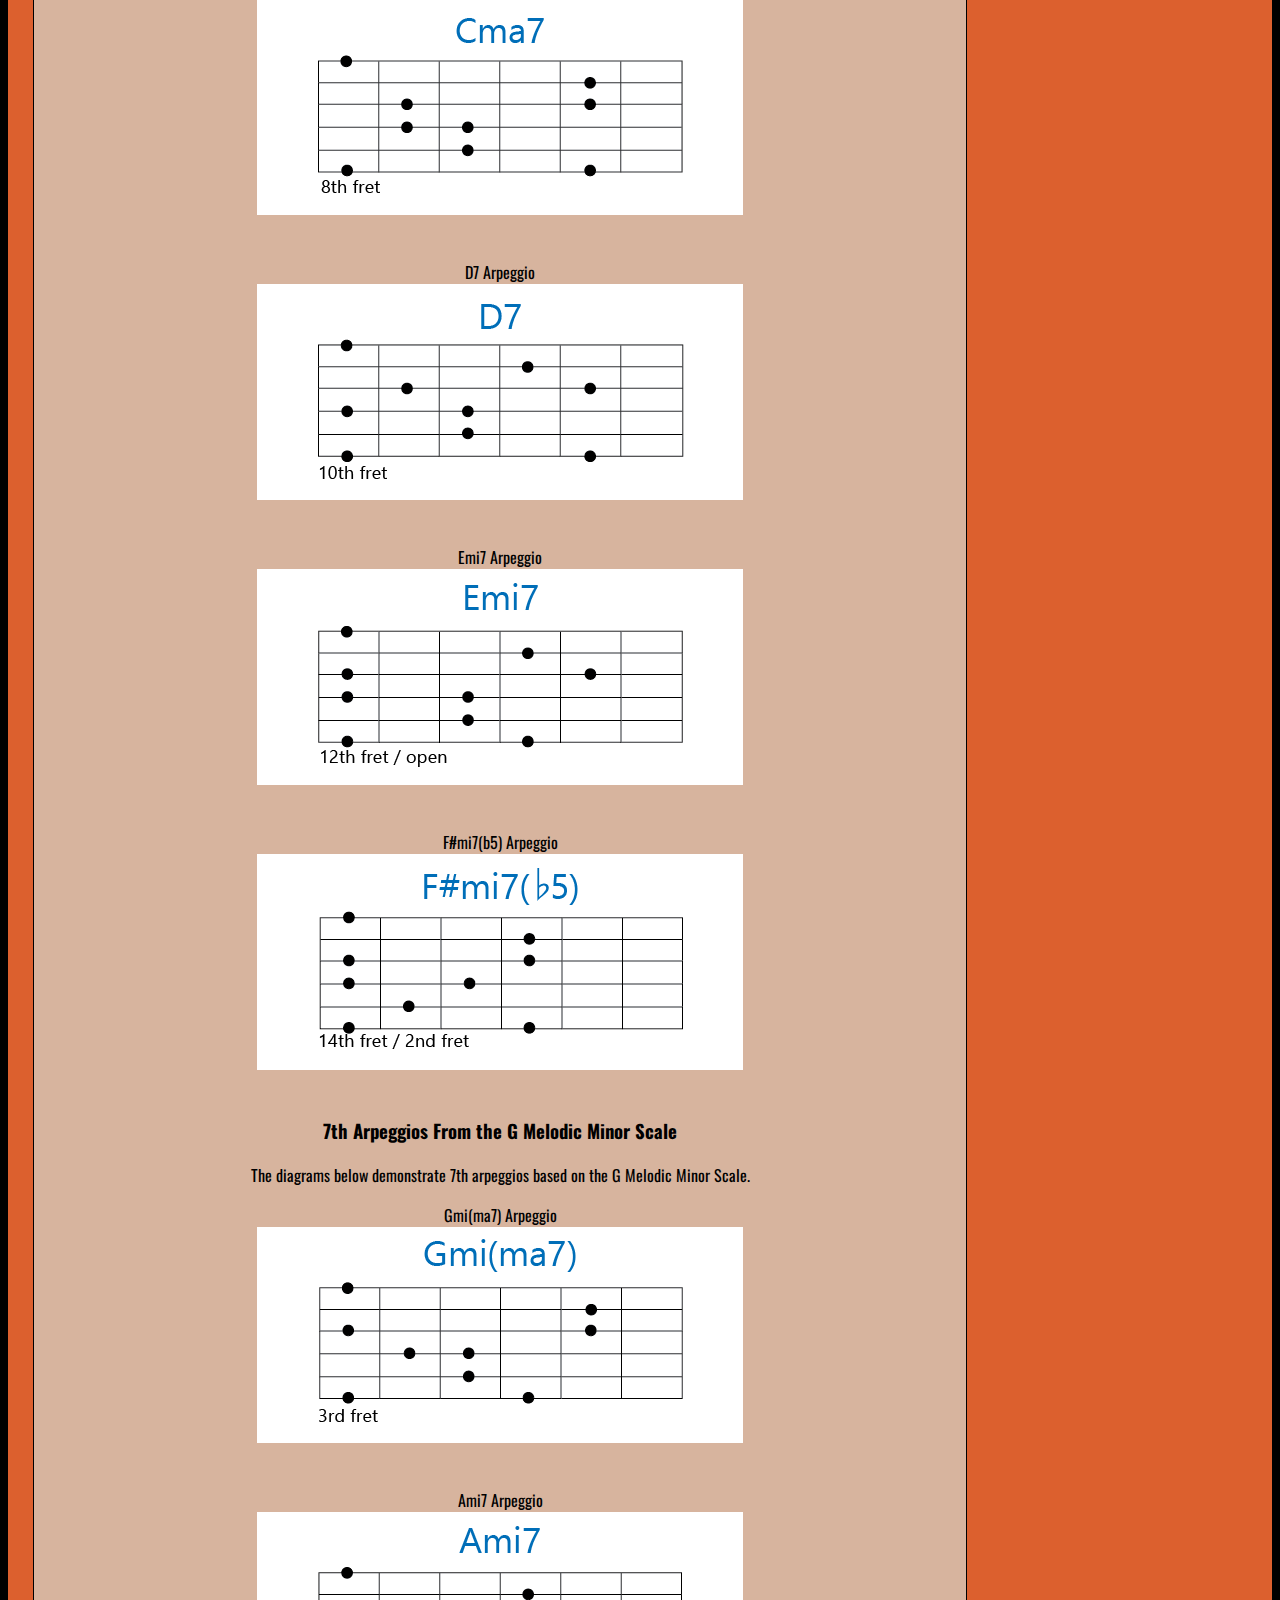
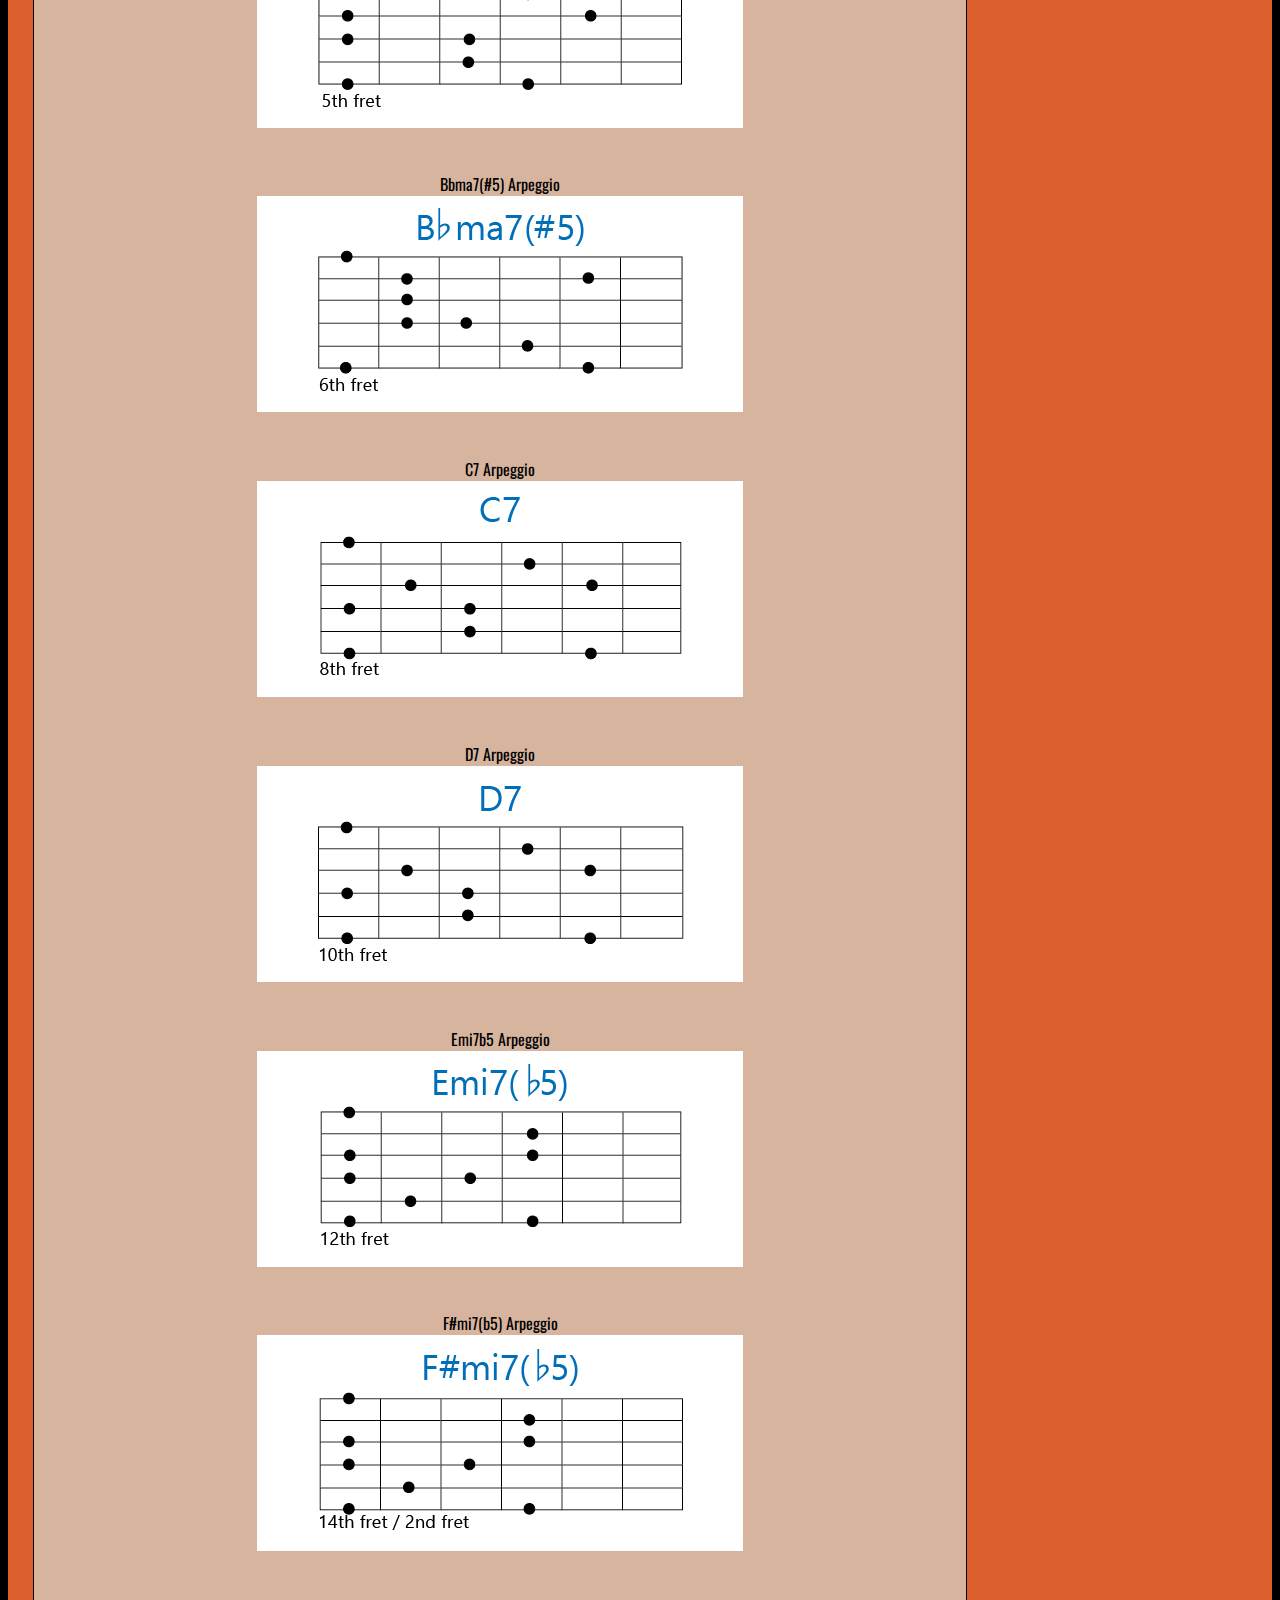
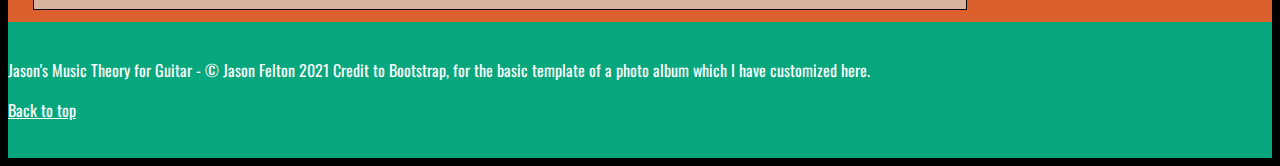
==== commit c9073ab8: "adjusted footer" ====
--- a/arpeggios.html
+++ b/arpeggios.html
@@ -153,10 +153,10 @@
     </main>
     <footer>
         <div class="container">
+            <p class="mb-1">Jason's Music Theory for Guitar - &#169; Jason Felton 2021 Credit to Bootstrap, for the basic template of a photo album which I have customized here.</p>
             <p class="float-end mb-1">
-              <a href="#">Back to top</a>
-            </p>
-            <p class="mb-1">Jason's Music Theory for Guitar - &#169; Jason Felton 2021 Credit to Bootstrap, for the basic template of a photo album which I have customized here.</p>
+                <a href="#">Back to top</a>
+              </p>
           </div>
     </footer>
     <script src="/docs/5.0/dist/js/bootstrap.bundle.min.js" integrity="sha384-b5kHyXgcpbZJO/tY9Ul7kGkf1S0CWuKcCD38l8YkeH8z8QjE0GmW1gYU5S9FOnJ0" crossorigin="anonymous"></script>
--- a/css/style.css
+++ b/css/style.css
@@ -2,7 +2,7 @@
     background-color: black;
     color: white;
     font-family: 'Oswald', sans-serif;
-    display: flex; /* had this commented out before. Not sure why - should help with sticky footer */
+    display: flex;
     flex-direction: column;
     min-height: 100vh;
     
@@ -101,3 +101,17 @@
     color: #ffffff;
     padding: 20px 0;
 }
+
+@media screen and (max-width: 768px) {
+    #main-content {
+        text-align: center;
+        width: 89%;
+        background-color: #D7B49E;
+        color: black;
+        border: 1px solid black;
+        margin-left: 2%;
+        margin-top: 1%;
+        margin-bottom: 1%;
+        padding: 1% 30px;
+    }
+}
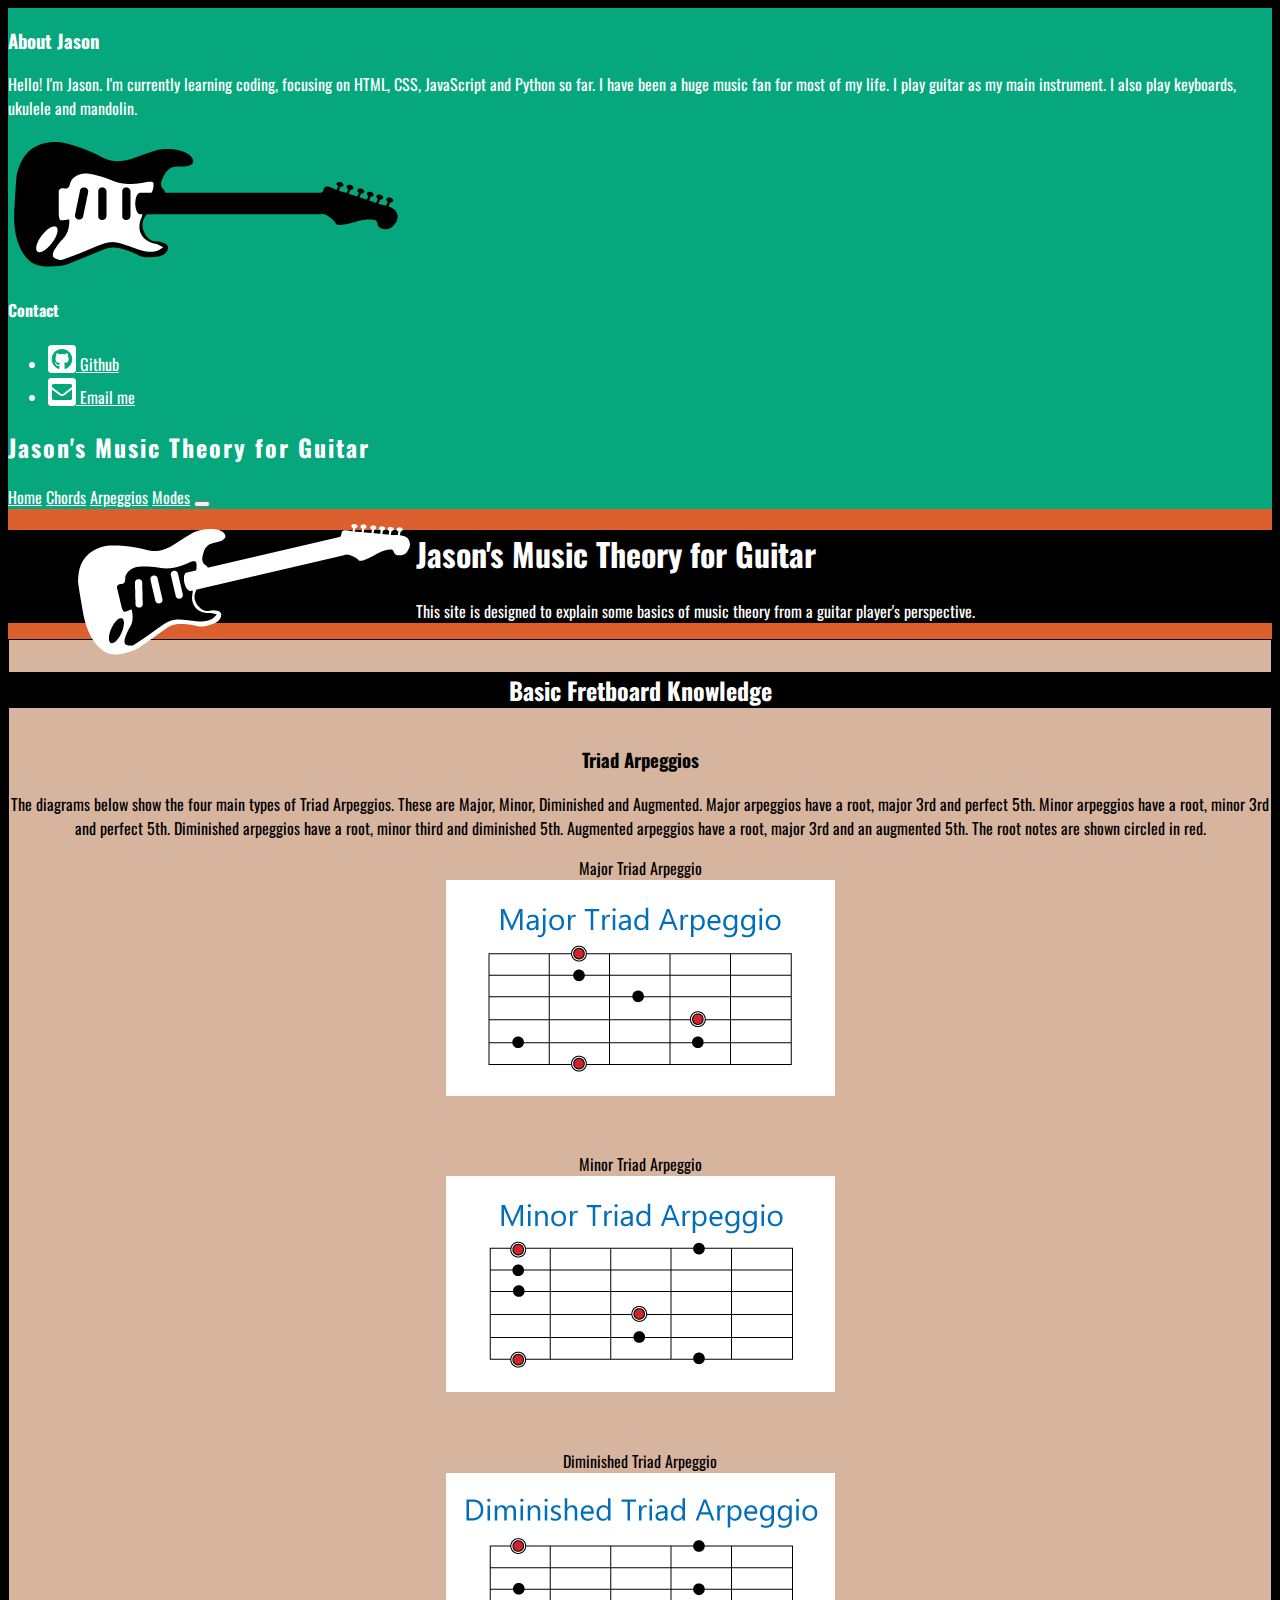
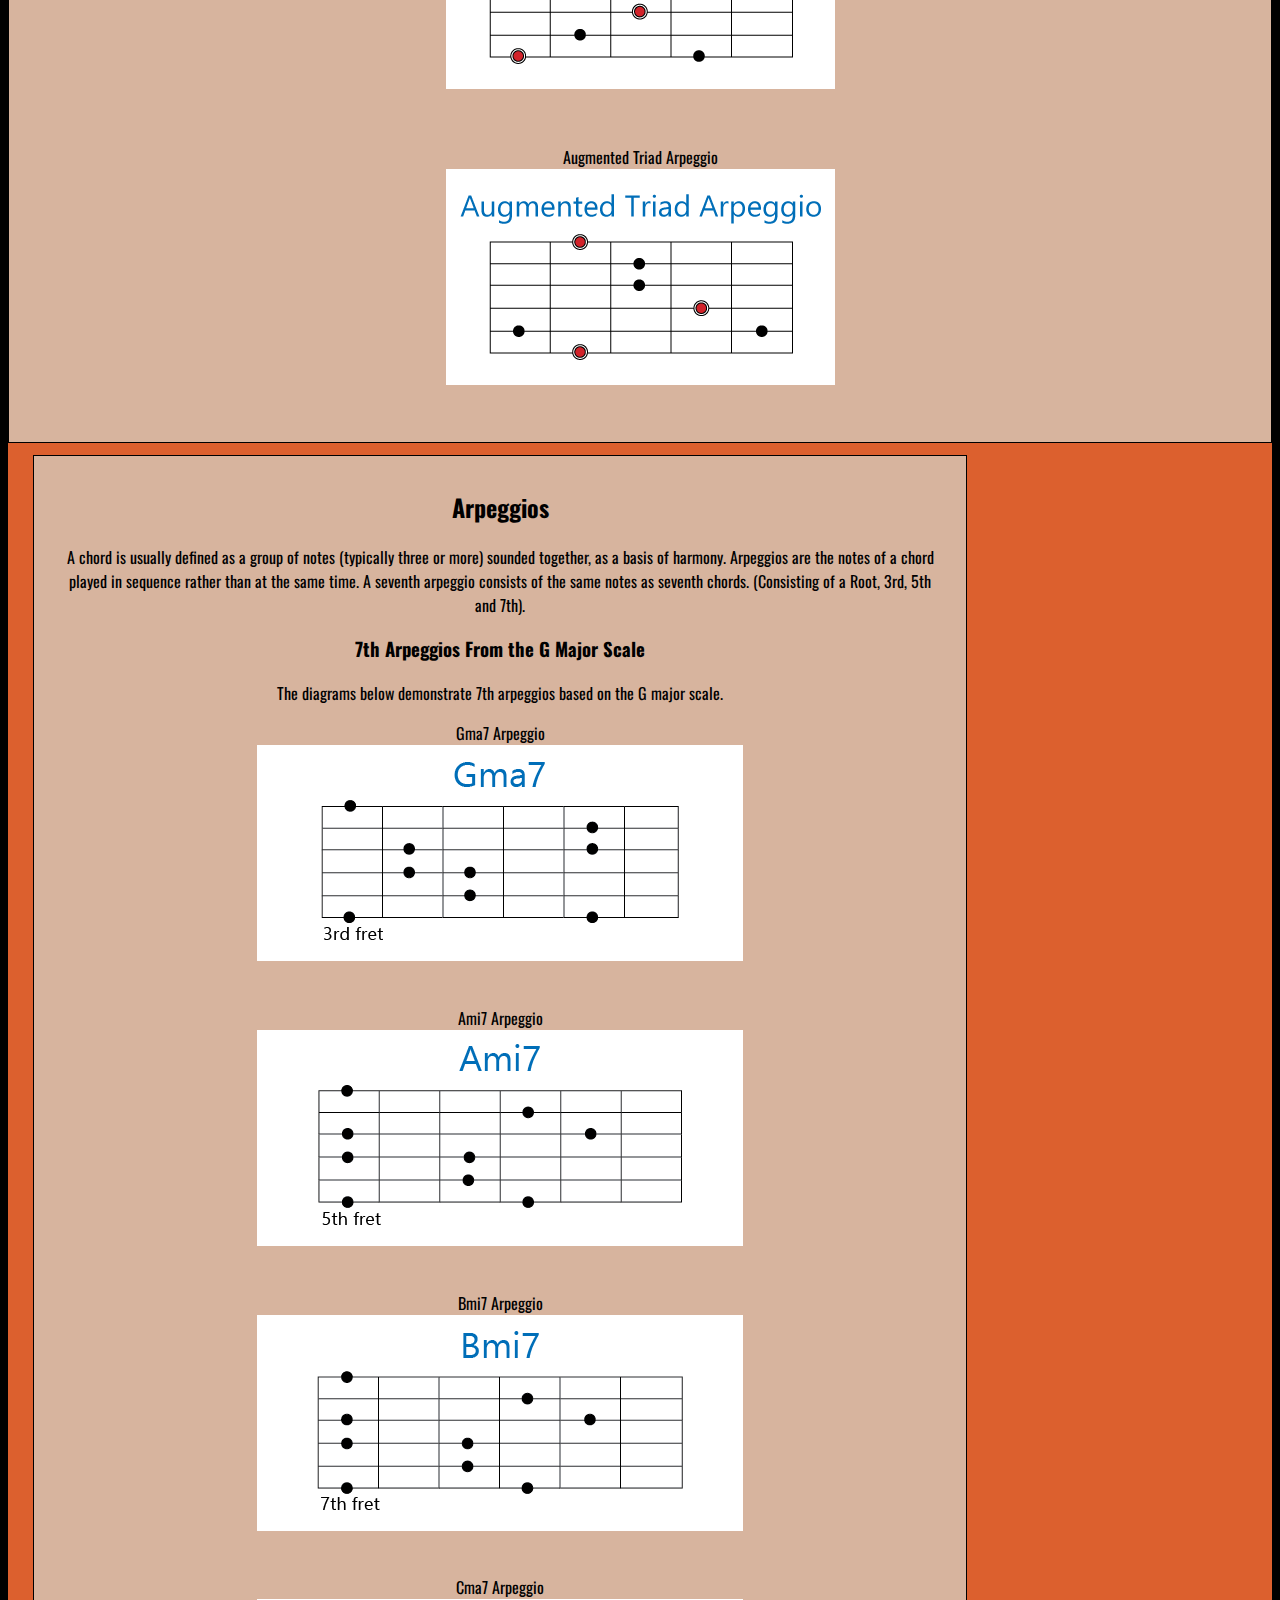
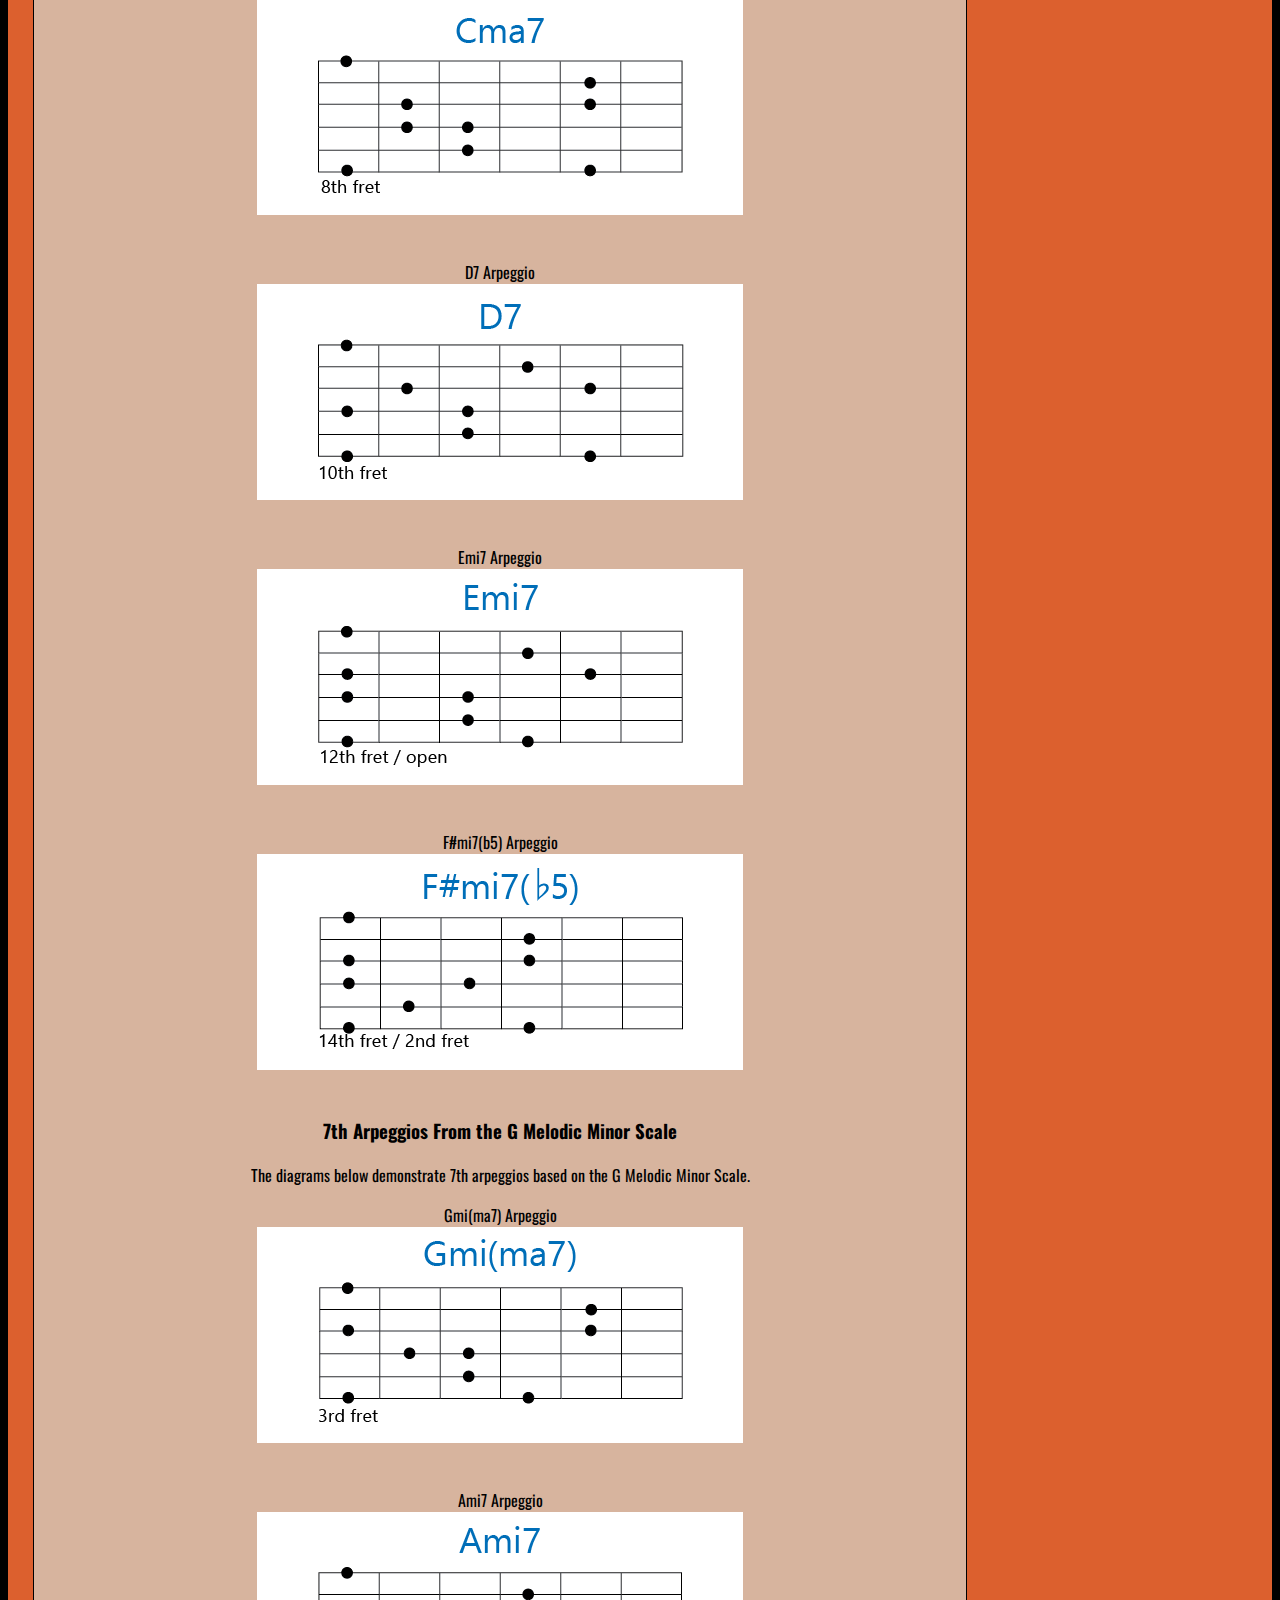
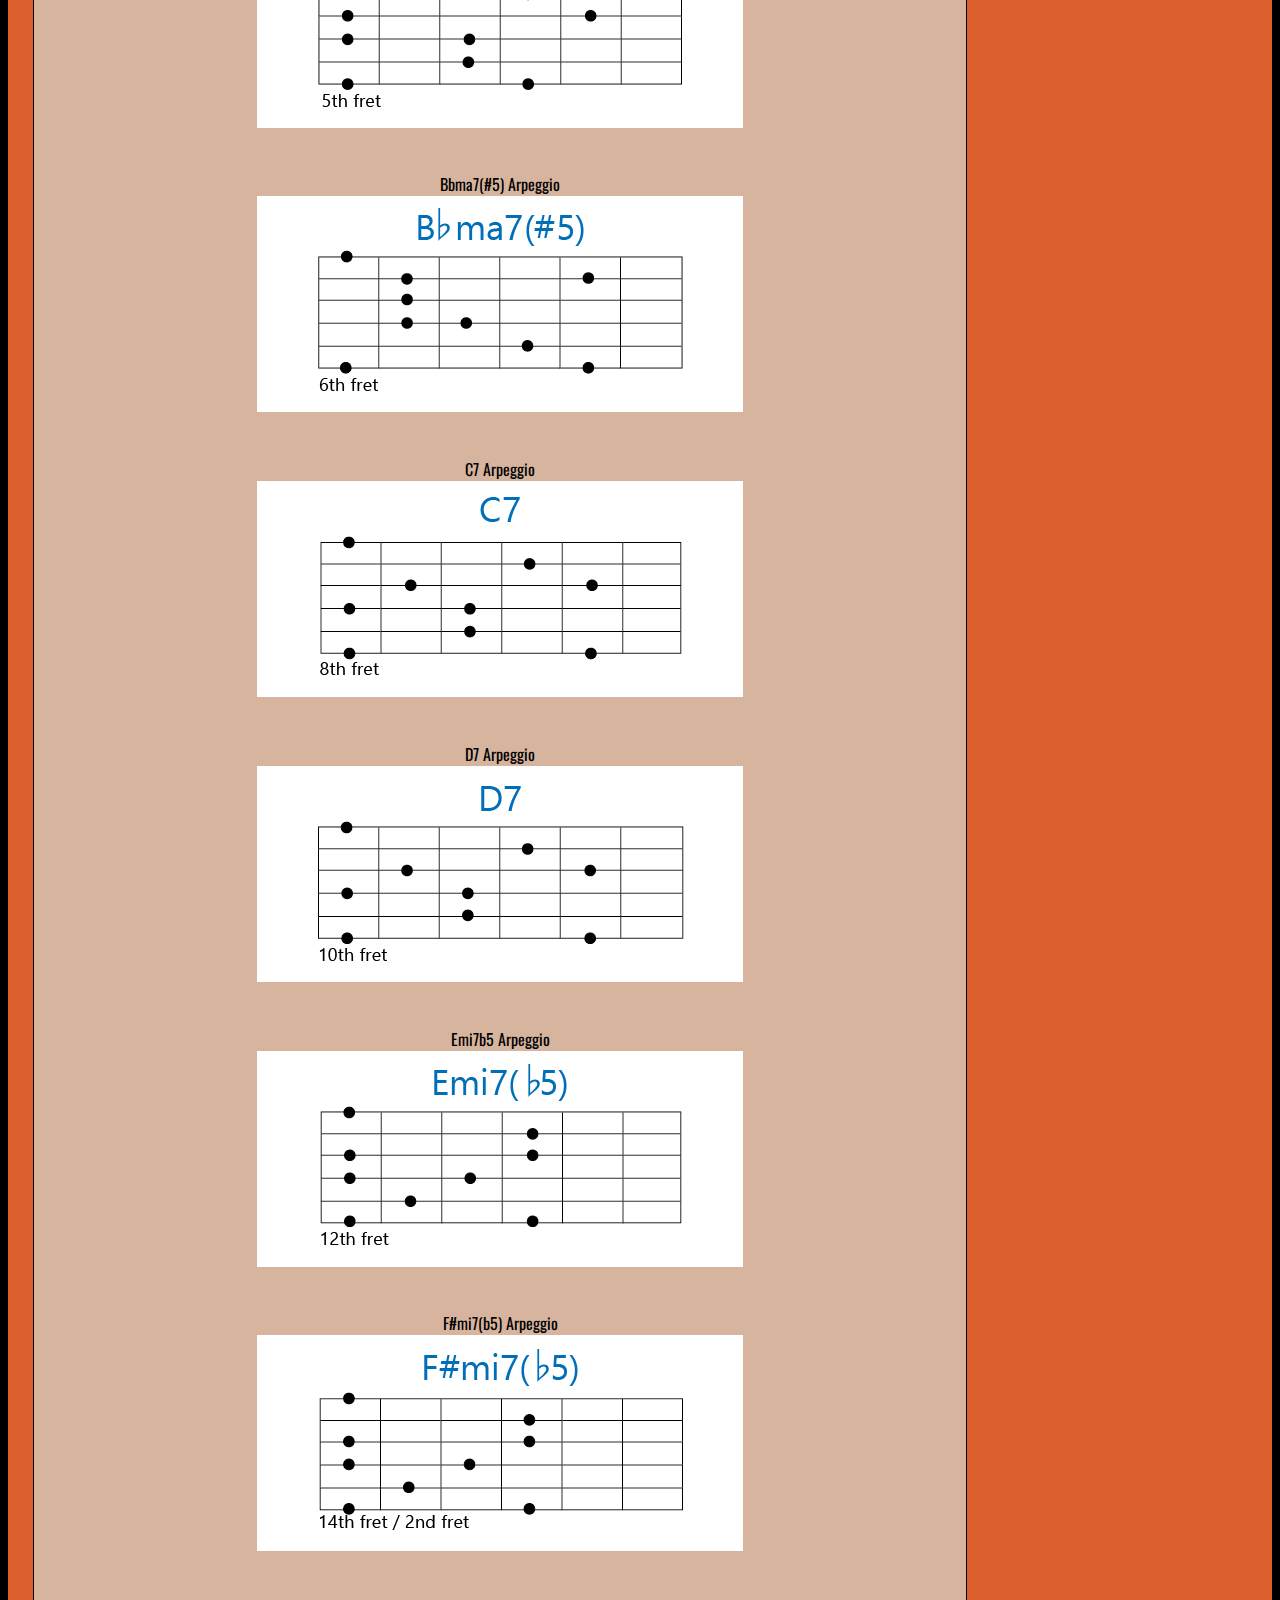
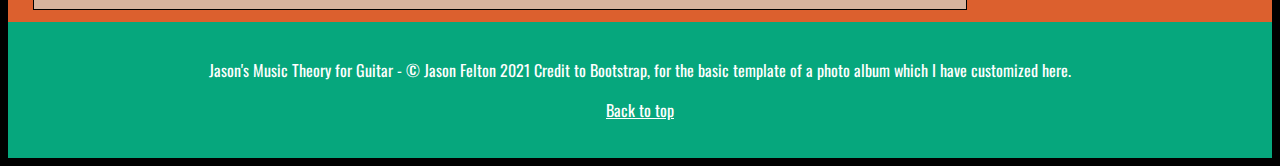
==== commit 19f2b792: "adjusted contrast errors" ====
--- a/arpeggios.html
+++ b/arpeggios.html
@@ -52,7 +52,7 @@
             <div>
               <img class="angled-guitar-logo" src="images/Inverted-Guitar-Logo.png" alt="Angled Guitar Logo" title="Angled Guitar Logo">
               <h1 class="fw-light">Jason's Music Theory for Guitar</h1>
-              <p class="lead text-muted">This site is designed to explain some basics of music theory from a guitar player's perspective.</p>
+              <p class="lead">This site is designed to explain some basics of music theory from a guitar player's perspective.</p>
             </div>
           </section>
         <div class="row">
--- a/css/style.css
+++ b/css/style.css
@@ -25,8 +25,8 @@
 }
 
 .angled-guitar-logo {
-    margin-left: 2%;
-    margin-top: -2.5%;
+    margin-left: 5%;
+    margin-top: -1.5%;
     float: left;
 }
 
@@ -100,6 +100,7 @@
     background-color: #06A77D; 
     color: #ffffff;
     padding: 20px 0;
+    text-align: center;
 }
 
 @media screen and (max-width: 768px) {
@@ -114,4 +115,6 @@
         margin-bottom: 1%;
         padding: 1% 30px;
     }
+
+
 }
